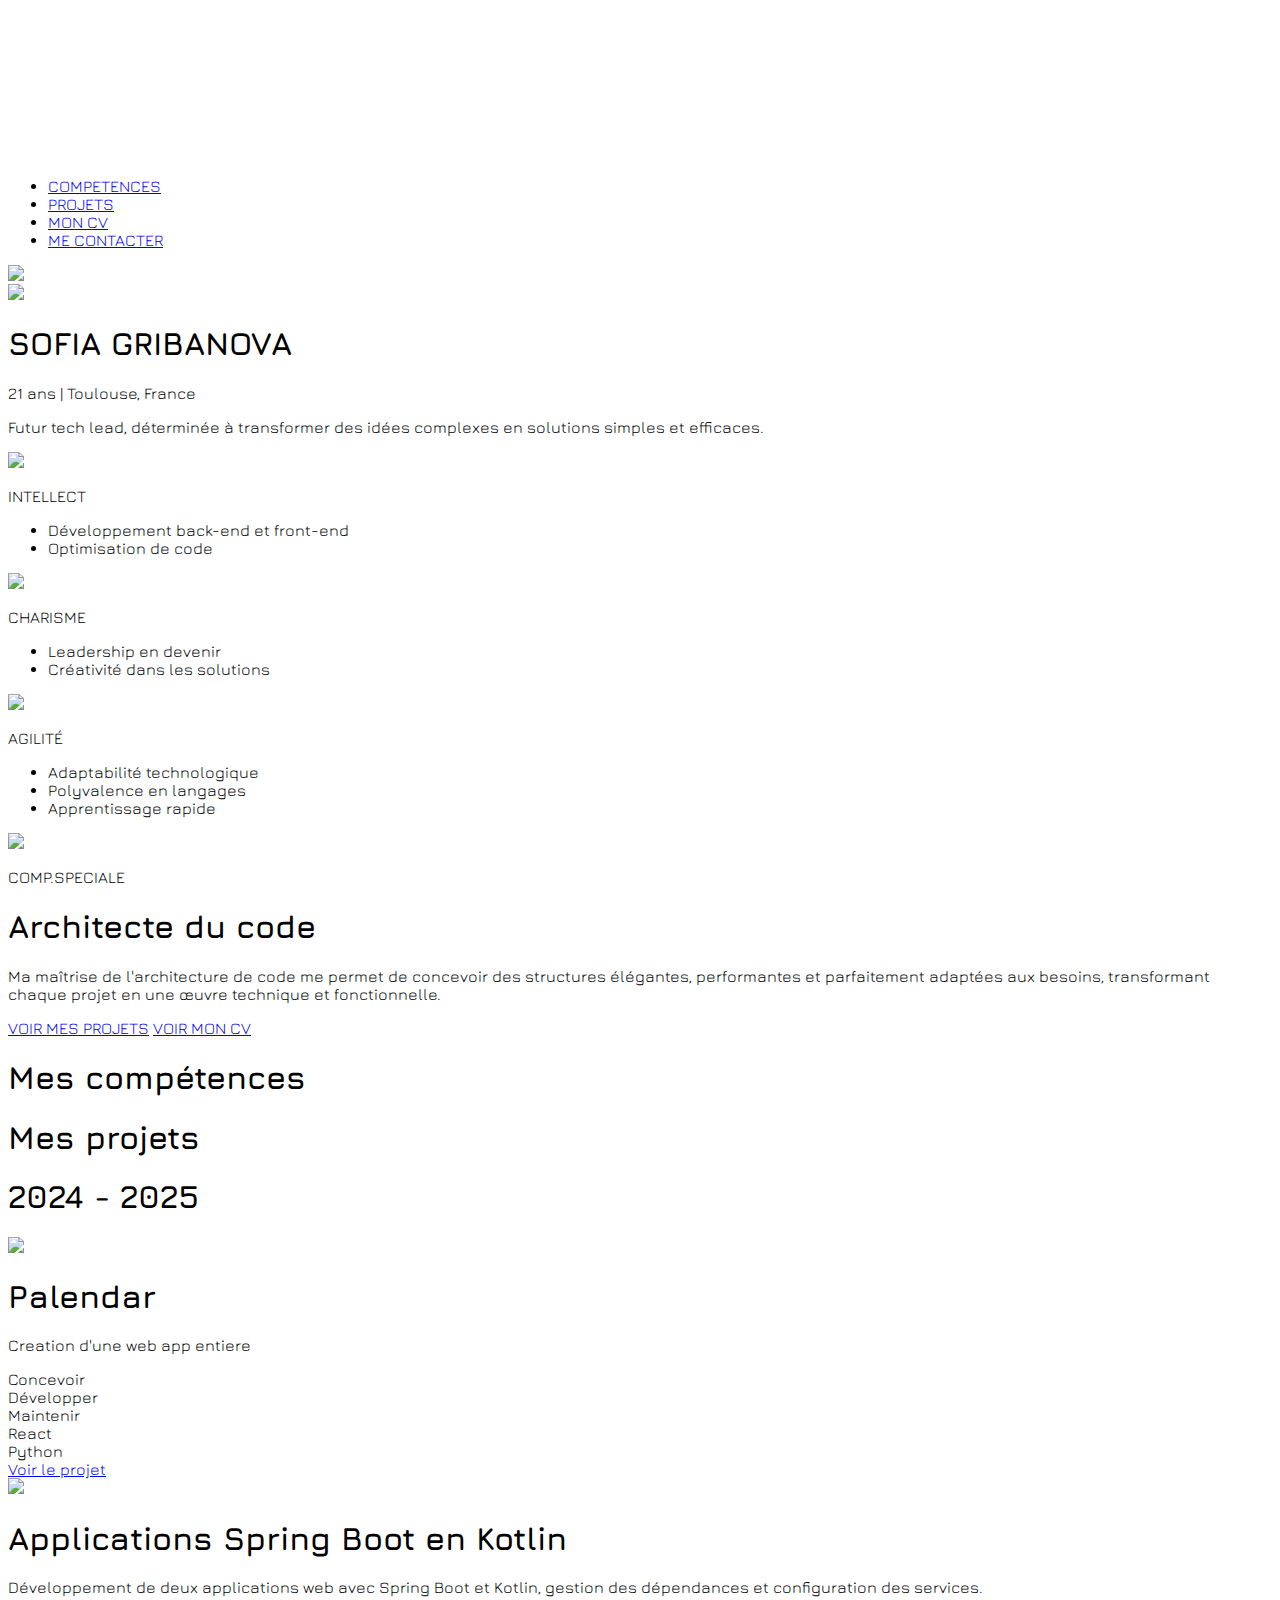
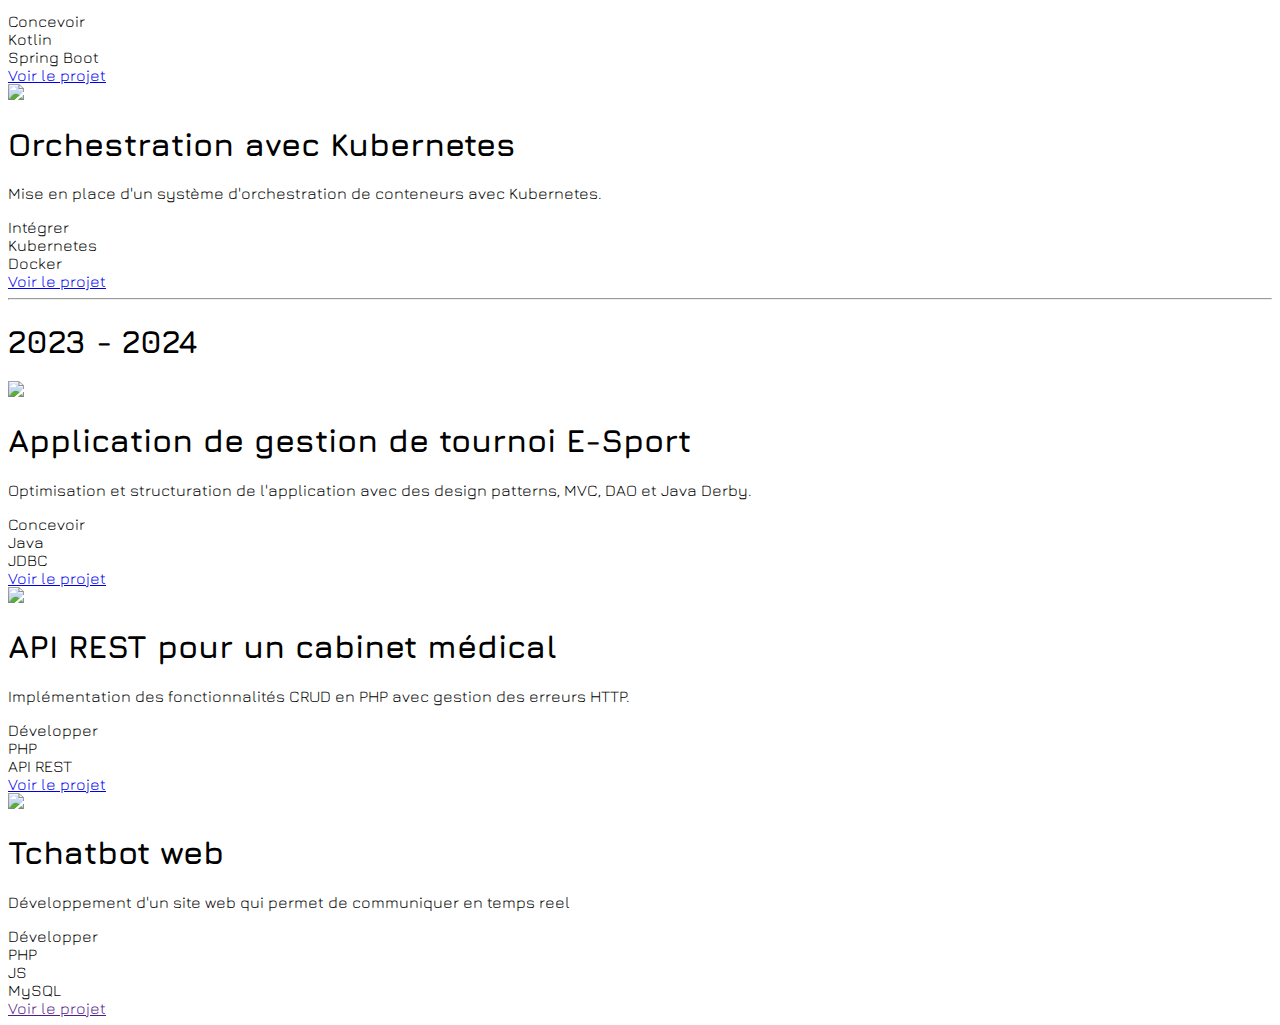
==== index.html @ 348f173b "Create index.html" ====
<!DOCTYPE html>
<html lang="fr">

<head>
    <meta charset="UTF-8">
    <meta name="viewport" content="width=device-width, initial-scale=1.0">
    <title>Sofia Gribanova</title>
    <link rel="preconnect" href="https://fonts.googleapis.com">
    <link rel="preconnect" href="https://fonts.gstatic.com" crossorigin>
    <link rel="icon" type="image/x-icon" href="./img/favicon.ico">
    <link href="https://fonts.googleapis.com/css2?family=Jura:wght@300..700&display=swap" rel="stylesheet">
    <link href="./output.css" rel="stylesheet">
    <style>
        body {
            font-family: 'Jura', sans-serif;

        }
    </style>
    <script src="./scripts/particles.js"></script>
    <link rel="stylesheet" href="./style/particles.css">
    <link rel="stylesheet" href="./style/competences.css">
    <link rel="stylesheet" href="./style/projets.css">


</head>


<body class="bg-cover bg-no-repeat bg-center bg-fixed h-screen no-js"
    style="background-image: url('./img/background.jpg');">

    <canvas id="particles-canvas"></canvas>
    <div id="background-overlay"></div>
    <header class="sticky top-0 z-50">
        <nav class="border-gray-200 px-4 lg:px-6 py-2.5 bg-blue_background text-white">
            <div class="flex flex-wrap justify-between mx-auto max-w-screen-xl">
                <div class="hidden justify-end items-center w-full lg:flex lg:w-auto lg:order-1" id="mobile-menu-2">
                </div>
                <ul class="flex flex-col mt-4 font-extrabold lg:flex-row lg:space-x-8 lg:mt-0 text-2xl ml-auto">

                    <li>
                        <a href="#competences" class="block py-2 pr-4 pl-3 text-white hover:text-gold">COMPETENCES</a>
                    </li>
                    <li>
                        <a href="#projets" class="block py-2 pr-4 pl-3 text-white hover:text-gold">PROJETS</a>
                    </li>
                    <li>
                        <a href="cv.html" class="block py-2 pr-4 pl-3 text-white hover:text-gold">MON CV</a>
                    </li>
                    <li>
                        <a href="contact.html" class="block py-2 pr-4 pl-3 text-white hover:text-gold">ME CONTACTER</a>
                    </li>
                </ul>
            </div>
        </nav>
    </header>
    <main>
        <div class="w-3/4 m-auto mt-10 space-y-12">
            <!-- Section Photo et Description -->
            <div class="flex items-center">
                <!-- Photo à gauche -->
                <div class="relative w-72 flex justify-center items-center">
                    <div class="w-36 h-36 bg-blue_background rounded-full flex items-center justify-center">
                        <img src="./img/my_photo.jpg" class="w-32 h-32 rounded-full">
                    </div>
                    <img src="./img/deco_pp.svg" class="absolute bottom-[-10px] left-1/2 transform -translate-x-1/2 w-56">
                </div>
                <!-- Description à droite -->
                <div class="ml-12 text-left">
                    <h1 class="text-4xl font-bold text-blue_background">SOFIA GRIBANOVA</h1>
                    <p class="text-2xl mt-2">21 ans | Toulouse, France</p>
                    <p class="text-2xl mt-4">
                        Futur tech lead, déterminée à transformer des idées complexes en solutions simples et efficaces.
                    </p>
                </div>
            </div>
        
            <!-- Section Compétences et Compétence spéciale -->
<!-- Section Compétences et Compétence spéciale -->
<div class="flex flex-col lg:flex-row gap-16">
    <!-- Colonne Gauche : Compétences -->
    <div class="flex-1 grid grid-cols-3 gap-8">
        <!-- Cellule INTELLECT -->
        <div class="bg-gray-800 p-4 rounded-lg shadow-lg">
            <div class="text-white font-bold flex justify-center items-center relative mb-4">
                <img src="./img/bg_comp.svg" class="w-80 h-auto">
                <p class="absolute text-2xl">INTELLECT</p>
            </div>
            <ul class="text-xl list-image-[url(./img/one_point.svg)] space-y-4">
                <li>Développement back-end et front-end</li>
                <li>Optimisation de code</li>
            </ul>
        </div>
        
        <!-- Cellule CHARISME -->
        <div class="bg-gray-800 h-auto  w-auto rounded-lg shadow-lg">
            <div class="text-white font-bold flex justify-center items-center relative mb-4">
                <img src="./img/bg_comp.svg" class="w-80 h-auto">
                <p class="absolute text-2xl">CHARISME</p>
            </div>
            <ul class="text-xl list-image-[url(./img/one_point.svg)] space-y-4">
                <li>Leadership en devenir</li>
                <li>Créativité dans les solutions</li>
            </ul>
        </div>
        
        <!-- Cellule AGILITÉ -->
        <div class="bg-gray-800 p-4 rounded-lg shadow-lg">
            <div class="text-white font-bold flex justify-center items-center relative mb-4">
                <img src="./img/bg_comp.svg" class="w-80 h-auto">
                <p class="absolute text-2xl">AGILITÉ</p>
            </div>
            <ul class="text-xl list-image-[url(./img/one_point.svg)] space-y-4">
                <li>Adaptabilité technologique</li>
                <li>Polyvalence en langages</li>
                <li>Apprentissage rapide</li>
            </ul>
        </div>
    </div>

    <!-- Colonne Droite : Compétence spéciale et boutons -->
    <div class="w-full lg:w-1/3 flex flex-col justify-between space-y-8">
        <!-- Compétence spéciale -->
        <div class="bg-gray-900 p-4 rounded-lg shadow-lg">
            <div class="text-white font-bold flex justify-center items-center relative w-fit mx-auto mb-4">
                <img src="./img/bg_comp.svg" class="w-80 h-auto">
                <p class="absolute text-2xl">COMP.SPECIALE</p>
            </div>
            <h1 class="text-2xl text-center text-white">Architecte du code</h1>
            <div class="bg-gold rounded-lg border border-black p-3 mt-4">
                <p class="text-xl text-center">
                    Ma maîtrise de l'architecture de code me permet de concevoir des structures élégantes,
                    performantes et parfaitement adaptées aux besoins, transformant chaque projet en une œuvre
                    technique et fonctionnelle.
                </p>
            </div>
        </div>
        <!-- Boutons -->
        <div class="flex flex-col items-center space-y-4 mt-8">
            <a class="bg-blue_background text-white p-4 w-60 text-2xl hover:animate-blink text-center"
               href="#projets">VOIR MES PROJETS</a>
            <a class="bg-gold p-4 w-60 text-2xl hover:animate-blink text-center"
               href="cv.html">VOIR MON CV</a>
        </div>
    </div>
</div>

</div>

        </div>
        
        
        <div id="competences">
            <h1 class="text-blue_background text-5xl text-center font-bold">Mes compétences</h1>
            <div id="graph-container " class="anim-scroll">

                <div id="skills-container">
                    <div id="description" class="description"></div>


                </div>
                <div id="project-container"></div>

            </div>
            <script src="./scripts/competences.js"></script>
        </div>
        <h1 class="titre_partie">Mes projets</h1>
        <div id="projets" class="text-center text-4xl font-bold mt-20 anim-scroll">
            <h1 class="annee">2024 - 2025</h1>
            <div class="flex justify-center items-center">
                <div class="projets">
                    <div class="project">
                        <img src="img/projects/logo-palendar.png" class="project-image">
                        <h1 class="titre_projet">Palendar</h1>
                        <p class="text-xl">Creation d'une web app entiere </p>
                        <div class="tags">
                            <div class="tag_competence">Concevoir</div>
                            <div class="tag_competence">Développer</div>
                            <div class="tag_competence">Maintenir</div>
                            <div class="tag">React</div>
                            <div class="tag">Python</div>
                        </div>
                        <a href="https://beta.palendar.gamingdy.fr" class="lien_un_projet">Voir le projet</a>
                    </div>
                    <div class="project">
                        <img src="img/projects/elaastic_logo.webp" class="project-image">
                        <h1 class="titre_projet">Applications Spring Boot en Kotlin</h1>
                        <p class="text-xl">Développement de deux applications web avec Spring Boot et Kotlin, gestion
                            des dépendances et configuration des services.</p>
                        <div class="tags">
                            <div class="tag_competence">Concevoir</div>
                            <div class="tag">Kotlin</div>
                            <div class="tag">Spring Boot</div>
                        </div>
                        <a href="https://github.com/pavuchochek/projets-kotlin" class="lien_un_projet">Voir le
                            projet</a>
                    </div>

                    <div class="project">
                        <img src="img/projects/K8S-logo.png" class="project-image">
                        <h1 class="titre_projet">Orchestration avec Kubernetes</h1>
                        <p class="text-xl">Mise en place d'un système d'orchestration de conteneurs avec Kubernetes.</p>
                        <div class="tags">

                            <div class="tag_competence">Intégrer</div>
                            <div class="tag">Kubernetes</div>
                            <div class="tag">Docker</div>

                        </div>
                        <a href="https://github.com/pavuchochek/projet-kubernetes" class="lien_un_projet">Voir le
                            projet</a>
                    </div>
                </div>
            </div>

            <hr>

            <h1 class="annee">2023 - 2024</h1>
            <div class="flex justify-center items-center">
                <div class="projets">
                    <div class="project">
                        <img src="img/projects/tesm.png" class="project-image">
                        <h1 class="titre_projet">Application de gestion de tournoi E-Sport</h1>
                        <p class="text-xl">Optimisation et structuration de l'application avec des design patterns, MVC,
                            DAO et Java Derby.</p>
                        <div class="tags">
                            <div class="tag_competence">Concevoir</div>
                            <div class="tag">Java</div>
                            <div class="tag">JDBC</div>

                        </div>
                        <a href="https://github.com/pavuchochek/projet-java-tournoi" class="lien_un_projet">Voir le
                            projet</a>
                    </div>

                    <div class="project">
                        <img src="img/projects/cabinet.png" class="project-image">
                        <h1 class="titre_projet">API REST pour un cabinet médical</h1>
                        <p class="text-xl">Implémentation des fonctionnalités CRUD en PHP avec gestion des erreurs HTTP.
                        </p>
                        <div class="tags">

                            <div class="tag_competence">Développer</div>
                            <div class="tag">PHP</div>
                            <div class="tag">API REST</div>
                        </div>
                        <a href="https://github.com/pavuchochek/projet-api-php" class="lien_un_projet">Voir le
                            projet</a>
                    </div>
                    <div class="project">
                        <img src="img/projects/chat.png" class="project-image">
                        <h1 class="titre_projet">Tchatbot web</h1>
                        <p class="text-xl">Développement d'un site web qui permet de communiquer en temps reel</p>
                        <div class="tags">

                            <div class="tag_competence">Développer</div>
                            <div class="tag">PHP</div>
                            <div class="tag">JS</div>
                            <div class="tag">MySQL</div>
                        </div>
                        <a href="" class="lien_un_projet">Voir le projet</a>
                    </div>
                </div>
            </div>
        </div>

    </main>

</body>

</html>
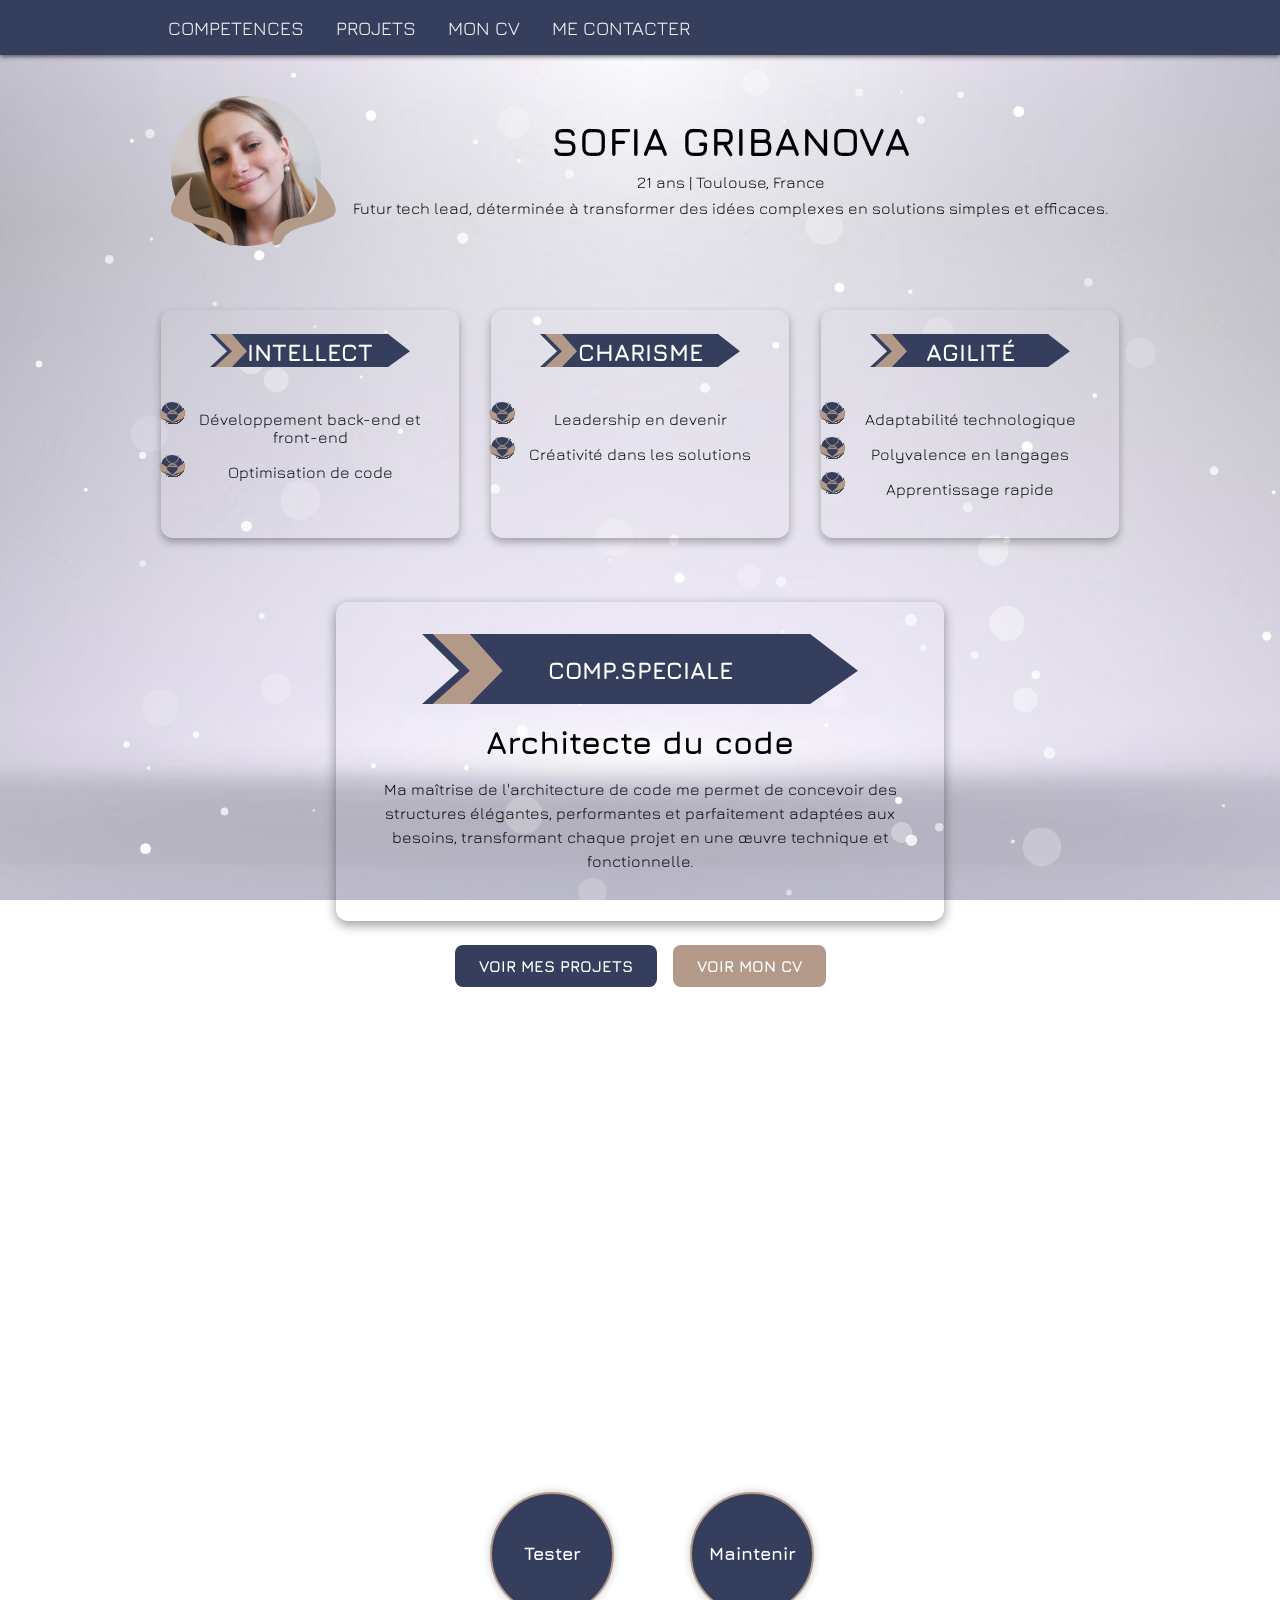
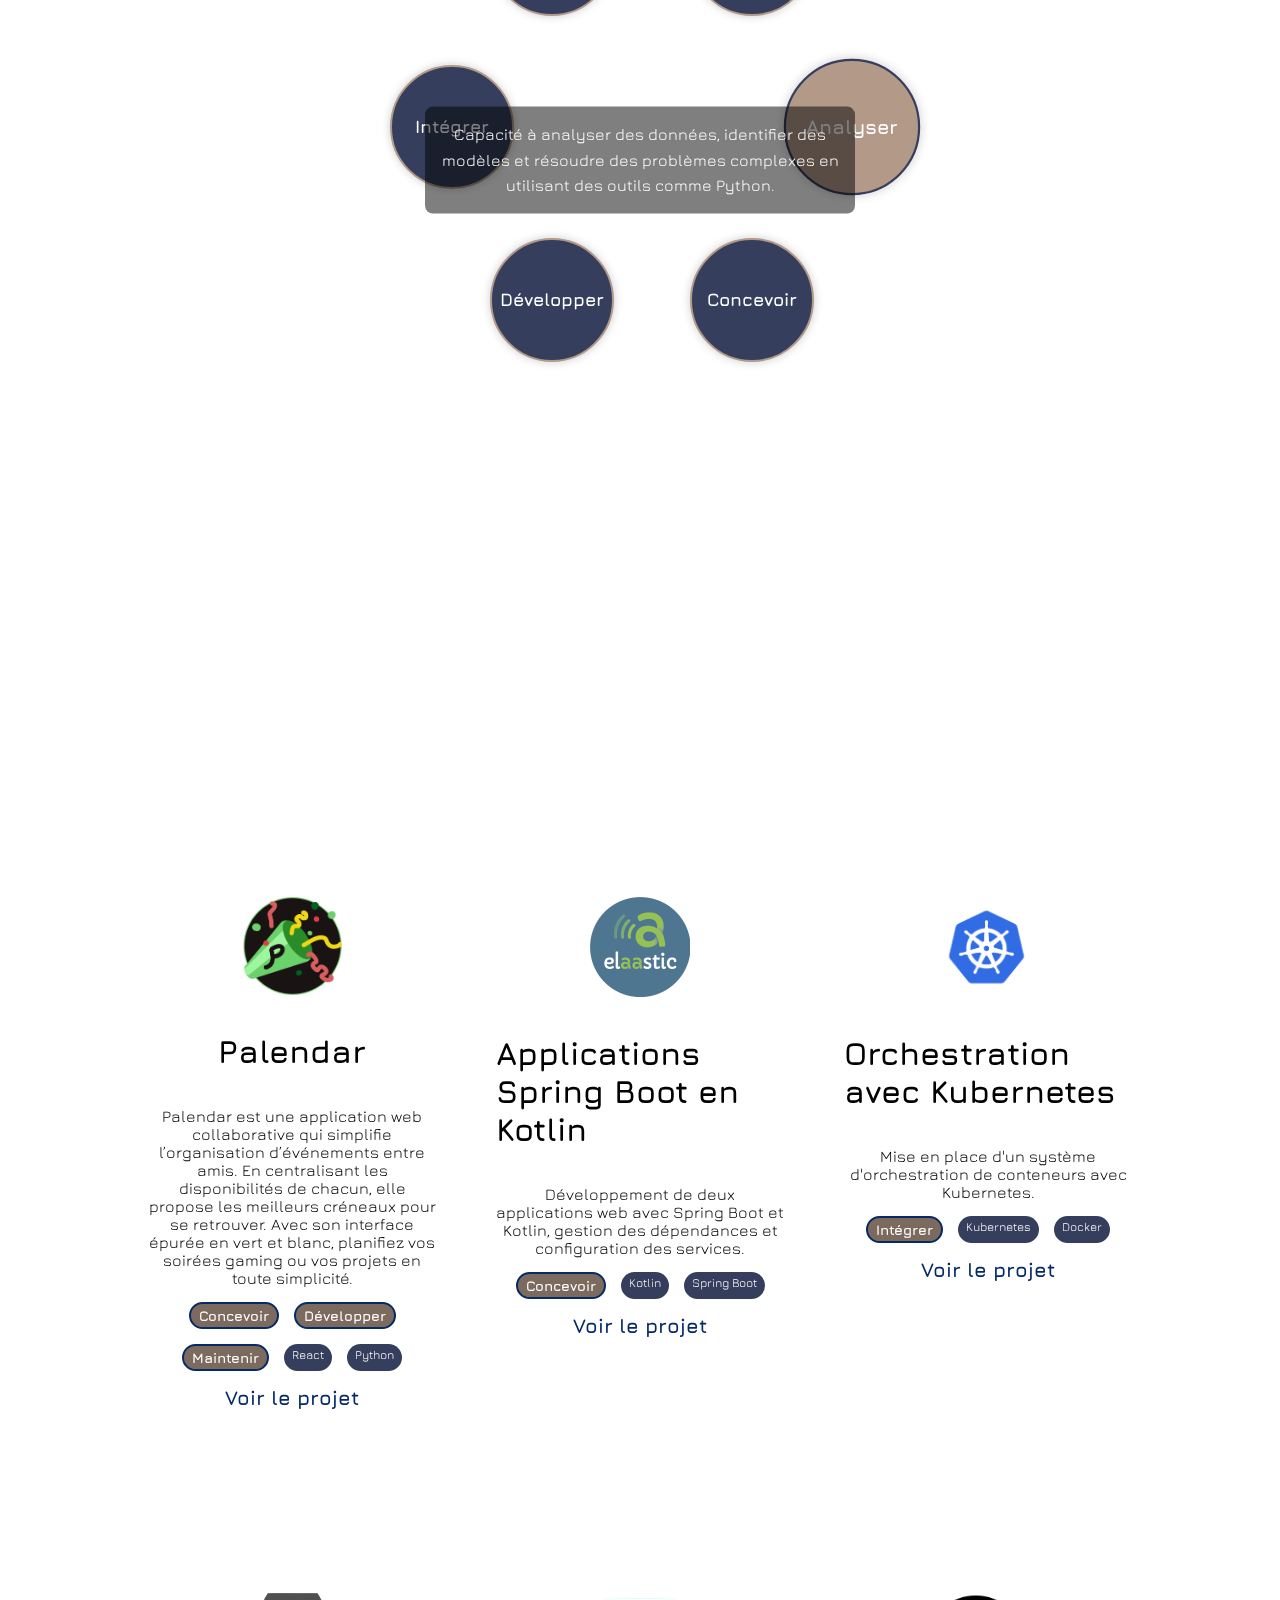
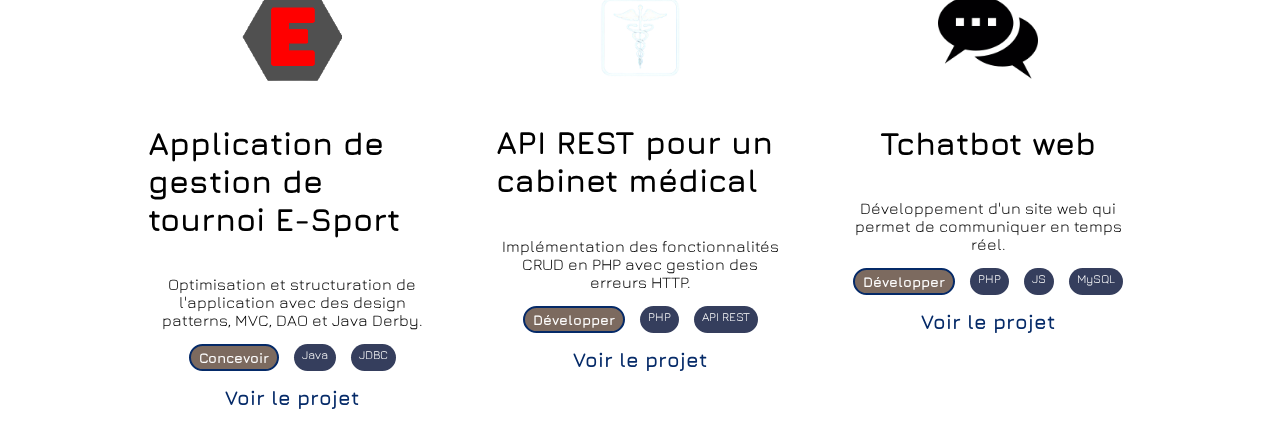
==== commit c68d98e5: "init better" ====
--- a/index.html
+++ b/index.html
@@ -9,262 +9,200 @@
     <link rel="preconnect" href="https://fonts.gstatic.com" crossorigin>
     <link rel="icon" type="image/x-icon" href="./img/favicon.ico">
     <link href="https://fonts.googleapis.com/css2?family=Jura:wght@300..700&display=swap" rel="stylesheet">
-    <link href="./output.css" rel="stylesheet">
-    <style>
-        body {
-            font-family: 'Jura', sans-serif;
-
-        }
-    </style>
-    <script src="./scripts/particles.js"></script>
+    <link rel="stylesheet" href="./style/styles.css">
     <link rel="stylesheet" href="./style/particles.css">
     <link rel="stylesheet" href="./style/competences.css">
     <link rel="stylesheet" href="./style/projets.css">
-
-
+    <link rel="stylesheet" href="./style/index.css">
+    <script src="./scripts/particles.js"></script>  
+    
 </head>
 
-
-<body class="bg-cover bg-no-repeat bg-center bg-fixed h-screen no-js"
-    style="background-image: url('./img/background.jpg');">
+<body class="body-background">
 
     <canvas id="particles-canvas"></canvas>
     <div id="background-overlay"></div>
-    <header class="sticky top-0 z-50">
-        <nav class="border-gray-200 px-4 lg:px-6 py-2.5 bg-blue_background text-white">
-            <div class="flex flex-wrap justify-between mx-auto max-w-screen-xl">
-                <div class="hidden justify-end items-center w-full lg:flex lg:w-auto lg:order-1" id="mobile-menu-2">
-                </div>
-                <ul class="flex flex-col mt-4 font-extrabold lg:flex-row lg:space-x-8 lg:mt-0 text-2xl ml-auto">
-
-                    <li>
-                        <a href="#competences" class="block py-2 pr-4 pl-3 text-white hover:text-gold">COMPETENCES</a>
-                    </li>
-                    <li>
-                        <a href="#projets" class="block py-2 pr-4 pl-3 text-white hover:text-gold">PROJETS</a>
-                    </li>
-                    <li>
-                        <a href="cv.html" class="block py-2 pr-4 pl-3 text-white hover:text-gold">MON CV</a>
-                    </li>
-                    <li>
-                        <a href="contact.html" class="block py-2 pr-4 pl-3 text-white hover:text-gold">ME CONTACTER</a>
-                    </li>
+    <header class="header">
+        <nav class="nav-bar">
+            <div class="nav-container">
+                <ul class="nav-links">
+                    <li><a href="#competences" class="nav-link">COMPETENCES</a></li>
+                    <li><a href="#projets" class="nav-link">PROJETS</a></li>
+                    <li><a href="cv.html" class="nav-link">MON CV</a></li>
+                    <li><a href="contact.html" class="nav-link">ME CONTACTER</a></li>
                 </ul>
             </div>
         </nav>
     </header>
+
     <main>
-        <div class="w-3/4 m-auto mt-10 space-y-12">
-            <!-- Section Photo et Description -->
-            <div class="flex items-center">
-                <!-- Photo à gauche -->
-                <div class="relative w-72 flex justify-center items-center">
-                    <div class="w-36 h-36 bg-blue_background rounded-full flex items-center justify-center">
-                        <img src="./img/my_photo.jpg" class="w-32 h-32 rounded-full">
-                    </div>
-                    <img src="./img/deco_pp.svg" class="absolute bottom-[-10px] left-1/2 transform -translate-x-1/2 w-56">
-                </div>
-                <!-- Description à droite -->
-                <div class="ml-12 text-left">
-                    <h1 class="text-4xl font-bold text-blue_background">SOFIA GRIBANOVA</h1>
-                    <p class="text-2xl mt-2">21 ans | Toulouse, France</p>
-                    <p class="text-2xl mt-4">
-                        Futur tech lead, déterminée à transformer des idées complexes en solutions simples et efficaces.
-                    </p>
-                </div>
-            </div>
-        
-            <!-- Section Compétences et Compétence spéciale -->
-<!-- Section Compétences et Compétence spéciale -->
-<div class="flex flex-col lg:flex-row gap-16">
-    <!-- Colonne Gauche : Compétences -->
-    <div class="flex-1 grid grid-cols-3 gap-8">
-        <!-- Cellule INTELLECT -->
-        <div class="bg-gray-800 p-4 rounded-lg shadow-lg">
-            <div class="text-white font-bold flex justify-center items-center relative mb-4">
-                <img src="./img/bg_comp.svg" class="w-80 h-auto">
-                <p class="absolute text-2xl">INTELLECT</p>
-            </div>
-            <ul class="text-xl list-image-[url(./img/one_point.svg)] space-y-4">
-                <li>Développement back-end et front-end</li>
-                <li>Optimisation de code</li>
-            </ul>
+        <div class="main-container">
+            <div class="profile-section">
+                <div class="profile-photo">
+                    <div class="photo-wrapper">
+                        <img src="./img/my_photo.jpg" class="photo">
+                    </div>
+                    <img src="./img/deco_pp.svg" class="photo-decoration">
+                </div>
+                <div class="profile-description">
+                    <h1 class="profile-name">SOFIA GRIBANOVA</h1>
+                    <p class="profile-age">21 ans | Toulouse, France</p>
+                    <p class="profile-bio">Futur tech lead, déterminée à transformer des idées complexes en solutions simples et efficaces.</p>
+                </div>
+            </div>
+
+            <div class="skills-section">
+                <div class="skills-grid">
+                    <div class="skill-card">
+                        <div class="skill-title">
+                            <img src="./img/bg_comp.svg" class="skill-bg">
+                            <p>INTELLECT</p>
+                        </div>
+                        <ul class="skill-list">
+                            <li>Développement back-end et front-end</li>
+                            <li>Optimisation de code</li>
+                        </ul>
+                    </div>
+
+                    <div class="skill-card">
+                        <div class="skill-title">
+                            <img src="./img/bg_comp.svg" class="skill-bg">
+                            <p>CHARISME</p>
+                        </div>
+                        <ul class="skill-list">
+                            <li>Leadership en devenir</li>
+                            <li>Créativité dans les solutions</li>
+                        </ul>
+                    </div>
+
+                    <div class="skill-card">
+                        <div class="skill-title">
+                            <img src="./img/bg_comp.svg" class="skill-bg">
+                            <p>AGILITÉ</p>
+                        </div>
+                        <ul class="skill-list">
+                            <li>Adaptabilité technologique</li>
+                            <li>Polyvalence en langages</li>
+                            <li>Apprentissage rapide</li>
+                        </ul>
+                    </div>
+                </div>
+
+                <div class="special-skill">
+                    <div class="special-skill-card">
+                        <div class="special-skill-title">
+                            <img src="./img/bg_comp.svg" class="skill-bg">
+                            <p>COMP.SPECIALE</p>
+                        </div>
+                        <h1 class="special-skill-name">Architecte du code</h1>
+                        <div class="special-skill-description">
+                            <p>Ma maîtrise de l'architecture de code me permet de concevoir des structures élégantes, performantes et parfaitement adaptées aux besoins, transformant chaque projet en une œuvre technique et fonctionnelle.</p>
+                        </div>
+                    </div>
+
+                    <div class="buttons">
+                        <a class="button-blue" href="#projets">VOIR MES PROJETS</a>
+                        <a class="button-gold" href="cv.html">VOIR MON CV</a>
+                    </div>
+                </div>
+            </div>
         </div>
-        
-        <!-- Cellule CHARISME -->
-        <div class="bg-gray-800 h-auto  w-auto rounded-lg shadow-lg">
-            <div class="text-white font-bold flex justify-center items-center relative mb-4">
-                <img src="./img/bg_comp.svg" class="w-80 h-auto">
-                <p class="absolute text-2xl">CHARISME</p>
-            </div>
-            <ul class="text-xl list-image-[url(./img/one_point.svg)] space-y-4">
-                <li>Leadership en devenir</li>
-                <li>Créativité dans les solutions</li>
-            </ul>
-        </div>
-        
-        <!-- Cellule AGILITÉ -->
-        <div class="bg-gray-800 p-4 rounded-lg shadow-lg">
-            <div class="text-white font-bold flex justify-center items-center relative mb-4">
-                <img src="./img/bg_comp.svg" class="w-80 h-auto">
-                <p class="absolute text-2xl">AGILITÉ</p>
-            </div>
-            <ul class="text-xl list-image-[url(./img/one_point.svg)] space-y-4">
-                <li>Adaptabilité technologique</li>
-                <li>Polyvalence en langages</li>
-                <li>Apprentissage rapide</li>
-            </ul>
-        </div>
-    </div>
-
-    <!-- Colonne Droite : Compétence spéciale et boutons -->
-    <div class="w-full lg:w-1/3 flex flex-col justify-between space-y-8">
-        <!-- Compétence spéciale -->
-        <div class="bg-gray-900 p-4 rounded-lg shadow-lg">
-            <div class="text-white font-bold flex justify-center items-center relative w-fit mx-auto mb-4">
-                <img src="./img/bg_comp.svg" class="w-80 h-auto">
-                <p class="absolute text-2xl">COMP.SPECIALE</p>
-            </div>
-            <h1 class="text-2xl text-center text-white">Architecte du code</h1>
-            <div class="bg-gold rounded-lg border border-black p-3 mt-4">
-                <p class="text-xl text-center">
-                    Ma maîtrise de l'architecture de code me permet de concevoir des structures élégantes,
-                    performantes et parfaitement adaptées aux besoins, transformant chaque projet en une œuvre
-                    technique et fonctionnelle.
-                </p>
-            </div>
-        </div>
-        <!-- Boutons -->
-        <div class="flex flex-col items-center space-y-4 mt-8">
-            <a class="bg-blue_background text-white p-4 w-60 text-2xl hover:animate-blink text-center"
-               href="#projets">VOIR MES PROJETS</a>
-            <a class="bg-gold p-4 w-60 text-2xl hover:animate-blink text-center"
-               href="cv.html">VOIR MON CV</a>
-        </div>
-    </div>
-</div>
-
-</div>
-
-        </div>
-        
-        
-        <div id="competences">
-            <h1 class="text-blue_background text-5xl text-center font-bold">Mes compétences</h1>
-            <div id="graph-container " class="anim-scroll">
-
+
+        <div id="competences" class="competences-section">
+            <h1 class="section-title">Mes compétences techniques</h1>
+            <div id="graph-container" class="graph-container">
                 <div id="skills-container">
                     <div id="description" class="description"></div>
-
-
                 </div>
                 <div id="project-container"></div>
-
             </div>
             <script src="./scripts/competences.js"></script>
         </div>
-        <h1 class="titre_partie">Mes projets</h1>
-        <div id="projets" class="text-center text-4xl font-bold mt-20 anim-scroll">
-            <h1 class="annee">2024 - 2025</h1>
-            <div class="flex justify-center items-center">
-                <div class="projets">
-                    <div class="project">
-                        <img src="img/projects/logo-palendar.png" class="project-image">
-                        <h1 class="titre_projet">Palendar</h1>
-                        <p class="text-xl">Creation d'une web app entiere </p>
-                        <div class="tags">
-                            <div class="tag_competence">Concevoir</div>
-                            <div class="tag_competence">Développer</div>
-                            <div class="tag_competence">Maintenir</div>
-                            <div class="tag">React</div>
-                            <div class="tag">Python</div>
-                        </div>
-                        <a href="https://beta.palendar.gamingdy.fr" class="lien_un_projet">Voir le projet</a>
-                    </div>
-                    <div class="project">
-                        <img src="img/projects/elaastic_logo.webp" class="project-image">
-                        <h1 class="titre_projet">Applications Spring Boot en Kotlin</h1>
-                        <p class="text-xl">Développement de deux applications web avec Spring Boot et Kotlin, gestion
-                            des dépendances et configuration des services.</p>
-                        <div class="tags">
-                            <div class="tag_competence">Concevoir</div>
-                            <div class="tag">Kotlin</div>
-                            <div class="tag">Spring Boot</div>
-                        </div>
-                        <a href="https://github.com/pavuchochek/projets-kotlin" class="lien_un_projet">Voir le
-                            projet</a>
-                    </div>
-
-                    <div class="project">
-                        <img src="img/projects/K8S-logo.png" class="project-image">
-                        <h1 class="titre_projet">Orchestration avec Kubernetes</h1>
-                        <p class="text-xl">Mise en place d'un système d'orchestration de conteneurs avec Kubernetes.</p>
-                        <div class="tags">
-
-                            <div class="tag_competence">Intégrer</div>
-                            <div class="tag">Kubernetes</div>
-                            <div class="tag">Docker</div>
-
-                        </div>
-                        <a href="https://github.com/pavuchochek/projet-kubernetes" class="lien_un_projet">Voir le
-                            projet</a>
-                    </div>
-                </div>
-            </div>
-
-            <hr>
-
-            <h1 class="annee">2023 - 2024</h1>
-            <div class="flex justify-center items-center">
-                <div class="projets">
-                    <div class="project">
-                        <img src="img/projects/tesm.png" class="project-image">
-                        <h1 class="titre_projet">Application de gestion de tournoi E-Sport</h1>
-                        <p class="text-xl">Optimisation et structuration de l'application avec des design patterns, MVC,
-                            DAO et Java Derby.</p>
-                        <div class="tags">
-                            <div class="tag_competence">Concevoir</div>
-                            <div class="tag">Java</div>
-                            <div class="tag">JDBC</div>
-
-                        </div>
-                        <a href="https://github.com/pavuchochek/projet-java-tournoi" class="lien_un_projet">Voir le
-                            projet</a>
-                    </div>
-
-                    <div class="project">
-                        <img src="img/projects/cabinet.png" class="project-image">
-                        <h1 class="titre_projet">API REST pour un cabinet médical</h1>
-                        <p class="text-xl">Implémentation des fonctionnalités CRUD en PHP avec gestion des erreurs HTTP.
-                        </p>
-                        <div class="tags">
-
-                            <div class="tag_competence">Développer</div>
-                            <div class="tag">PHP</div>
-                            <div class="tag">API REST</div>
-                        </div>
-                        <a href="https://github.com/pavuchochek/projet-api-php" class="lien_un_projet">Voir le
-                            projet</a>
-                    </div>
-                    <div class="project">
-                        <img src="img/projects/chat.png" class="project-image">
-                        <h1 class="titre_projet">Tchatbot web</h1>
-                        <p class="text-xl">Développement d'un site web qui permet de communiquer en temps reel</p>
-                        <div class="tags">
-
-                            <div class="tag_competence">Développer</div>
-                            <div class="tag">PHP</div>
-                            <div class="tag">JS</div>
-                            <div class="tag">MySQL</div>
-                        </div>
-                        <a href="" class="lien_un_projet">Voir le projet</a>
-                    </div>
+
+        <h1 class="section-title">Mes projets</h1>
+        <div id="projets" class="projects-section">
+            <h1 class="year">2024 - 2025</h1>
+            <div class="projets">
+                <div class="project">
+                    <img src="img/projects/logo-palendar.png" class="project-image">
+                    <h1 class="project-title">Palendar</h1>
+                    <p class="project-description">Palendar est une application web collaborative qui simplifie l’organisation d’événements entre amis. En centralisant les disponibilités de chacun, elle propose les meilleurs créneaux pour se retrouver. Avec son interface épurée en vert et blanc, planifiez vos soirées gaming ou vos projets en toute simplicité.</p>
+                    <div class="tags">
+                        <div class="tag_competence">Concevoir</div>
+                        <div class="tag_competence">Développer</div>
+                        <div class="tag_competence">Maintenir</div>
+                        <div class="tag">React</div>
+                        <div class="tag">Python</div>
+                    </div>
+                    <a href="https://beta.palendar.gamingdy.fr" class="project-link">Voir le projet</a>
+                </div>
+        
+                <div class="project">
+                    <img src="img/projects/elaastic_logo.webp" class="project-image">
+                    <h1 class="project-title">Applications Spring Boot en Kotlin</h1>
+                    <p class="project-description">Développement de deux applications web avec Spring Boot et Kotlin, gestion des dépendances et configuration des services.</p>
+                    <div class="tags">
+                        <div class="tag_competence">Concevoir</div>
+                        <div class="tag">Kotlin</div>
+                        <div class="tag">Spring Boot</div>
+                    </div>
+                    <a href="https://github.com/pavuchochek/projets-kotlin" class="project-link">Voir le projet</a>
+                </div>
+        
+                <div class="project">
+                    <img src="img/projects/K8S-logo.png" class="project-image">
+                    <h1 class="project-title">Orchestration avec Kubernetes</h1>
+                    <p class="project-description">Mise en place d'un système d'orchestration de conteneurs avec Kubernetes.</p>
+                    <div class="tags">
+                        <div class="tag_competence">Intégrer</div>
+                        <div class="tag">Kubernetes</div>
+                        <div class="tag">Docker</div>
+                    </div>
+                    <a href="https://github.com/pavuchochek/projet-kubernetes" class="project-link">Voir le projet</a>
+                </div>
+            </div>
+        
+            <h1 class="year">2023 - 2024</h1>
+            <div class="projets">
+                <div class="project">
+                    <img src="img/projects/tesm.png" class="project-image">
+                    <h1 class="project-title">Application de gestion de tournoi E-Sport</h1>
+                    <p class="project-description">Optimisation et structuration de l'application avec des design patterns, MVC, DAO et Java Derby.</p>
+                    <div class="tags">
+                        <div class="tag_competence">Concevoir</div>
+                        <div class="tag">Java</div>
+                        <div class="tag">JDBC</div>
+                    </div>
+                    <a href="https://github.com/pavuchochek/projet-java-tournoi" class="project-link">Voir le projet</a>
+                </div>
+        
+                <div class="project">
+                    <img src="img/projects/cabinet.png" class="project-image">
+                    <h1 class="project-title">API REST pour un cabinet médical</h1>
+                    <p class="project-description">Implémentation des fonctionnalités CRUD en PHP avec gestion des erreurs HTTP.</p>
+                    <div class="tags">
+                        <div class="tag_competence">Développer</div>
+                        <div class="tag">PHP</div>
+                        <div class="tag">API REST</div>
+                    </div>
+                    <a href="https://github.com/pavuchochek/projet-api-php" class="project-link">Voir le projet</a>
+                </div>
+        
+                <div class="project">
+                    <img src="img/projects/chat.png" class="project-image">
+                    <h1 class="project-title">Tchatbot web</h1>
+                    <p class="project-description">Développement d'un site web qui permet de communiquer en temps réel.</p>
+                    <div class="tags">
+                        <div class="tag_competence">Développer</div>
+                        <div class="tag">PHP</div>
+                        <div class="tag">JS</div>
+                        <div class="tag">MySQL</div>
+                    </div>
+                    <a href="#" class="project-link">Voir le projet</a>
                 </div>
             </div>
         </div>
-
-    </main>
-
+        
 </body>
 
-</html>+</html>
--- a/style/particles.css
+++ b/style/particles.css
@@ -0,0 +1,11 @@
+#particles-canvas {
+    position: fixed;
+    top: 0;
+    left: 0;
+    width: 100%;
+    height: 100%;
+    z-index: -1;
+    /* Derrière tout le contenu */
+    pointer-events: none;
+    /* Empêche les interactions */
+}
--- a/style/competences.css
+++ b/style/competences.css
@@ -0,0 +1,199 @@
+/* Conteneur principal */
+#skills-container {
+  position: relative;
+  width: 100%;
+  min-height: 110vh; /* Assure que le conteneur occupe au moins toute la hauteur de l'écran */
+  max-height: 100%;  /* Permet au conteneur de s'adapter si l'écran est plus petit */
+  display: flex;
+  justify-content: center;
+  align-items: center;
+  overflow: auto; /* Ajoute une barre de scroll si le contenu dépasse sur les petits écrans */
+  padding: 20px;  /* Ajoute un peu d'espace pour éviter que le contenu touche les bords */
+  box-sizing: border-box; /* Inclut le padding dans les dimensions totales */
+}
+
+
+/* Style de base pour chaque skill (cercle) */
+.circle {
+  position: absolute;
+  width: 120px;
+  height: 120px;
+  border-radius: 50%;
+  background-color: #353E5D;
+  color: white;
+  text-align: center;
+  line-height: 120px;
+  font-weight: bold;
+  font-size: 18px;
+  z-index: 1;  /* Assure que le skill est au-dessus des branches */
+  border: 2px solid #B29988;  /* Bordure blanche extérieure */
+  box-shadow: 0 0 10px rgba(0, 0, 0, 0.2);  /* Ombre douce autour du cercle */
+  transition: transform 0.3s ease, box-shadow 0.3s ease;  /* Transition douce pour le zoom */
+}
+
+.circle:hover {
+  transform: scale(1.1);  /* Zoom au survol */
+  box-shadow: 0 0 20px rgba(0, 0, 0, 0.5);  /* Ombre plus marquée */
+}
+
+.circle:active {
+  transform: scale(0.95);  /* Effet de contraction au clic */
+}
+
+/* Branche autour du skill */
+.branch {
+  position: absolute;
+  display: flex;
+  z-index: 0;  /* La branche doit être en dessous du skill */
+  padding: 10px;  /* Espacement interne pour ne pas que les nœuds se touchent trop */
+}
+
+/* Branche verticale (flex direction column) */
+.branch.column {
+  flex-direction: column;
+  align-items: center; /* Centrer les nœuds */
+  gap: 20px;  /* Espacement entre les nœuds */
+}
+
+/* Branche horizontale (flex direction row) */
+.branch.row {
+  flex-direction: row;
+  justify-content: space-around; /* Espacement automatique entre les nœuds */
+  gap: 20px;  /* Espacement entre les nœuds */
+}
+
+/* Style des nœuds (petits cercles) */
+.node {
+  position:relative;
+  width: 60px;
+  height: 60px;
+  border-radius: 50%;
+  background-color: #353e5da8;
+  color: white;
+  text-align: center;
+  line-height: 60px;
+  font-size: 14px;
+  font-weight: bold;
+  margin: 10px;  /* Espacement des nœuds dans leur branche */
+  z-index: 2;  /* Assure que les nœuds sont au-dessus des branches */
+  box-shadow: 0 0 6px rgba(0, 0, 0, 0.2);  /* Ombre douce pour les nœuds */
+  transition: transform 0.2s ease, box-shadow 0.2s ease;  /* Transition pour le zoom des nœuds */
+}
+
+
+.node:active {
+  transform: scale(0.95);  /* Effet de contraction au clic */
+}
+
+.node.selected{
+  background-color: #353E5D;
+  transform: scale(1.1);  /* Exemple d'effet de zoom */
+  transition: transform 0.3s ease;  /* Animation douce pour le zoom */
+
+}
+
+/* Ajouter des animations aux branches */
+.branch {
+  opacity: 0;
+  animation: branchAppear 0.5s forwards;  /* Animation de l'apparition des branches */
+}
+
+@keyframes branchAppear {
+  0% {
+    opacity: 0;
+  }
+  100% {
+    opacity: 1;
+  }
+}
+
+/* Style des lignes */
+svg line {
+  stroke: white;
+  stroke-width: 2;
+}
+.circle.selected {
+  background-color: #B29988;
+  border: 2px solid #353E5D;  /* Exemple de bordure pour la sélection */
+  transform: scale(1.1);  /* Exemple d'effet de zoom */
+  transition: transform 0.3s ease;  /* Animation douce pour le zoom */
+  
+}
+
+.description {
+  position: absolute;
+  top: 50%;  /* Centré verticalement par rapport au container */
+  left: 50%; /* Centré horizontalement par rapport au container */
+  transform: translate(-50%, -50%); /* Pour un centrage précis */
+  text-align: center;
+  color: white;
+  font-size: 16px;
+  width:400px;
+  font-weight: normal;
+  padding: 15px;
+  max-width: 70%; /* Limiter la largeur pour éviter que le texte déborde */
+  line-height: 1.6; /* Augmenter l'interligne pour améliorer la lisibilité */
+  background-color: rgba(0, 0, 0, 0.5); /* Fond semi-transparent pour la description */
+  border-radius: 8px;  /* Coins arrondis */
+  z-index: 2; /* Assurer que la description est au-dessus des autres éléments */
+  display: none; /* Caché par défaut */
+  word-wrap: break-word; /* Permet le retour à la ligne automatique dans les mots longs */
+  white-space: normal; /* Permet aux descriptions longues de s'étirer sur plusieurs lignes */
+}
+/* Badge notification */
+.node .badge {
+  position: absolute;
+  top: -5px;
+  right: -5px;
+  width: 20px;
+  height: 20px;
+  border-radius: 50%;
+  background-color: #B29988;
+  color: white;
+  font-size: 12px;
+  font-weight: bold;
+  display: flex;
+  justify-content: center;
+  align-items: center;
+  z-index: 3;
+}
+.project_background{
+  background-color: white;
+  width:25%;
+  padding: 2%;
+  border-radius: 3%;
+}
+.lien_projet{
+  color: #353E5D;
+  font-weight: bold;
+  text-decoration: underline;
+  text-decoration: none;
+}
+.titre_projet{
+  color: #353E5D;
+  margin-bottom: 1%;
+  font-size: 25px;
+  font-weight: bold;
+}
+
+html {
+  scroll-behavior: smooth;
+}
+
+body {
+  font-family: 'Jura', sans-serif;
+  position: relative;
+  height: 100vh; /* Assure que le body est toujours à hauteur de l'écran */
+  overflow-x: hidden; /* Empêche le défilement horizontal si jamais il y a des marges latérales */
+}
+
+#background-overlay {
+  position: fixed; /* Assure que l'overlay couvre toute la page, même en scrollant */
+  top: 0;
+  left: 0;
+  width: 100%;
+  height: 100%;
+  background: rgba(0, 0, 0, 0); /* On commence avec une opacité de 0 */
+  transition: background 0.3s ease-in-out;
+  z-index: -1; /* L'overlay doit être derrière le contenu */
+}--- a/style/projets.css
+++ b/style/projets.css
@@ -0,0 +1,139 @@
+.projets {
+    display: grid;
+    grid-template-columns: repeat(3, 1fr);
+    grid-auto-rows: auto;
+    gap: 20px;
+    margin-top: 50px;
+    width: 80%;
+    margin-left: auto;
+    margin-right: auto;
+    margin-bottom: 50px;
+}
+
+.project {
+    background-color: #ffffff8e;
+    border-radius: 15px;
+    padding: 20px;
+    display: flex;
+    flex-direction: column;
+    align-items: center;
+    transition: transform 0.2s ease-in-out;
+}
+
+.project:hover {
+    transform: translateY(-5px);
+}
+
+.project-image {
+    width: 100px;
+    height: auto;
+    border-radius: 10px;
+    object-fit: cover;
+    margin-bottom: 15px;
+}
+
+.titre_projet {
+    font-size: 20px;
+    font-weight: bold;
+    margin-bottom: 10px;
+    text-align: center;
+}
+
+.project-link {
+    color: #052a68;
+    font-size:20px;
+    text-decoration: none;
+    font-weight: bold;
+    margin-top: 10px;
+}
+
+.project-link:hover {
+    text-decoration: underline;
+}
+
+.tag {
+    background-color: #353E5D;
+    color: white;
+    padding: 3px 8px;
+    border-radius: 30px;
+    margin: 5px;
+    font-size: 12px;
+    display: inline-block;
+}
+
+.tag_competence {
+    background-color: #7c6a5f;
+    border: 2px solid #052a68;
+    color: white;
+    
+    font-weight: bold;
+    font-size: 14px;
+    padding: 3px 8px;
+    border-radius: 30px;
+    margin: 5px;
+    display: inline-block;
+    transition: transform 0.2s ease, background-color 0.3s ease;
+}
+
+.tags {
+    display: flex;
+    justify-content: center;
+    flex-wrap: wrap;
+    gap: 5px;
+}
+
+.tag_competence:hover {
+    transform: scale(1.1);
+    background-color: #052a68;
+}
+
+.project p {
+    margin-bottom: 10px;
+    text-align: center;
+}
+
+.project div:last-child {
+    display: flex;
+    justify-content: center;
+    flex-wrap: wrap;
+    gap: 5px;
+}
+
+hr {
+    width: 50%;
+    margin-top: 20px;
+    margin-bottom: 20px;
+    margin-left: auto;
+    margin-right: auto;
+    border: 1px solid #ffffff8e;
+}
+
+.titre_partie {
+    color: #ffffff8e;
+    margin-bottom: 1%;
+    font-size: 50px;
+    font-weight: bold;
+    text-align: center;
+}
+.annee{
+    color: #ffffff8e;
+    font-weight: bold;
+    font-size: 20px;
+    margin-bottom: 1%;
+    text-align: center;
+}
+
+.no-js .titre_partie {
+    color: #353E5D; /* Assurer un bon contraste */
+  }
+  
+.no-js .annee {
+    color: #353E5D; /* Même principe */
+  }
+
+  .no-js hr{
+    border: 1px solid #353E5D;
+  }
+  nav {
+    transition: background-color 0.3s ease; /* Transition douce pour l'effet de fond */
+  }--- a/style/index.css
+++ b/style/index.css
@@ -0,0 +1,264 @@
+body {
+    margin: 0;
+    padding: 0;
+    font-family: 'Jura', sans-serif;
+    background-image: url('../img/background.jpg');
+    background-size: cover;     /* Correspond à bg-cover */
+    background-repeat: no-repeat; /* Correspond à bg-no-repeat */
+    background-position: center;  /* Correspond à bg-center */
+    background-attachment: fixed; /* Correspond à bg-fixed */
+    height: 100vh;                /* Correspond à h-screen */
+}
+
+
+
+#background-overlay {
+    position: fixed;
+    top: 0;
+    left: 0;
+    width: 100%;
+    height: 100%;
+    z-index: -1;
+}
+
+.header {
+    position: fixed;
+    background-color: rgb(53, 62, 93);
+    width: 100%;
+    z-index: 1000;
+    box-shadow: 0 2px 4px rgba(0, 0, 0, 0.5);
+}
+
+.nav-bar {
+    display: flex;
+    justify-content: center;
+}
+
+.nav-container {
+    width: 80%;
+    display: flex;
+    justify-content: space-between;
+    align-items: center;
+}
+
+.nav-links {
+    list-style: none;
+    display: flex;
+    gap: 2rem;
+}
+
+.nav-link {
+    text-decoration: none;
+    color: #f5f5f5;
+    font-size: 1.2rem;
+    transition: color 0.3s ease;
+}
+
+.nav-link:hover {
+    color: #00ff99;
+}
+
+.main-container {
+    padding: 6rem 2rem;
+}
+
+.profile-section {
+    display: flex;
+    align-items: center;
+    justify-content: center;
+    gap: 2rem;
+    margin-bottom: 4rem;
+}
+
+.profile-photo {
+    position: relative;
+}
+
+.photo-wrapper {
+    border-radius: 50%;
+    overflow: hidden;
+    width: 150px;
+    height: 150px;
+}
+
+.photo {
+    width: 100%;
+    height: 100%;
+    object-fit: cover;
+}
+
+.photo-decoration {
+    position: absolute;
+    bottom:0;
+    width: 110%;
+    margin:auto;
+}
+
+.profile-description {
+    text-align: center;
+}
+
+.profile-name {
+    font-size: 2.5rem;
+    margin: 0;
+}
+
+.profile-age, .profile-bio {
+    margin: 0.5rem 0;
+}
+
+.skills-section {
+    margin-bottom: 4rem;
+}
+
+.skills-grid {
+    display: flex;
+    justify-content: center;
+    gap: 2rem;
+}
+
+.skill-card {
+    padding: 1.5rem;
+    border-radius: 12px;
+    width: 250px;
+    text-align: center;
+    box-shadow: 0 4px 8px rgba(0, 0, 0, 0.3);
+}
+
+.skill-title {
+    position: relative;
+    margin-bottom: 1rem;
+}
+
+.skill-title p{
+    margin:0;
+    color:white;
+}
+
+.skill-bg {
+    width: 80%;
+    margin:auto;
+}
+
+.skill-title p {
+    position: absolute;
+    top: 50%;
+    left: 50%;
+    transform: translate(-50%, -50%);
+    font-size: 1.5rem;
+    font-weight: bold;
+}
+
+.skill-list {
+    list-style: none;
+    padding: 3%;
+    margin: 0;
+}
+
+.skill-list li {
+    margin: 0.5rem 0;
+    list-style-image: url('../img/one_point.svg'); /* Ajout de l'image comme puce */
+}
+
+
+.special-skill {
+    width: 50%;
+    text-align: center;
+    
+    margin:auto;
+    margin-top: 4rem;
+}
+
+.special-skill-card {
+    padding: 2rem;
+    border-radius: 12px;
+    display: inline-block;
+    box-shadow: 0 4px 12px rgba(0, 0, 0, 0.4);
+}
+
+.special-skill-title {
+    position: relative;
+    margin-bottom: 1rem;
+}
+
+.special-skill-title p {
+    margin: 0;
+    color: white;
+    position: absolute;
+    top: 50%;
+    left: 50%;
+    transform: translate(-50%, -50%);
+    font-size: 1.5rem;
+    font-weight: bold;
+}
+
+.special-skill-name {
+    font-size: 2rem;
+    margin: 1rem 0;
+}
+
+.special-skill-description {
+    margin: 1rem 0;
+    font-size: 1rem;
+    line-height: 1.5;
+}
+
+.buttons {
+    display: flex;
+    justify-content: center;
+    gap: 1rem;
+    margin-top: 1.5rem;
+}
+
+.button-blue, .button-gold {
+    text-decoration: none;
+    padding: 0.75rem 1.5rem;
+    border-radius: 8px;
+    font-weight: bold;
+    color: #fff;
+    transition: background-color 0.3s ease;
+}
+
+.button-blue {
+    background-color: rgb(53, 62, 93);
+}
+
+.button-blue:hover {
+    background-color: rgb(83, 98, 150);
+}
+
+.button-gold {
+    background-color: #B29988;
+}
+
+.button-gold:hover {
+    background-color: #5a4e46;
+}
+
+.section-title {
+    text-align: center;
+    font-size: 2rem;
+    margin: 3rem 0 2rem 0;
+    color:white;
+}
+.year{
+    text-align: center;
+    font-size: 2rem;
+    margin: 3rem 0 2rem 0;
+    color:white;
+}
+
+
+.graph-container {
+    display: flex;
+    justify-content: center;
+    align-items: center;
+    margin-top: 2rem;
+}
+
+
+
+
+
+
+
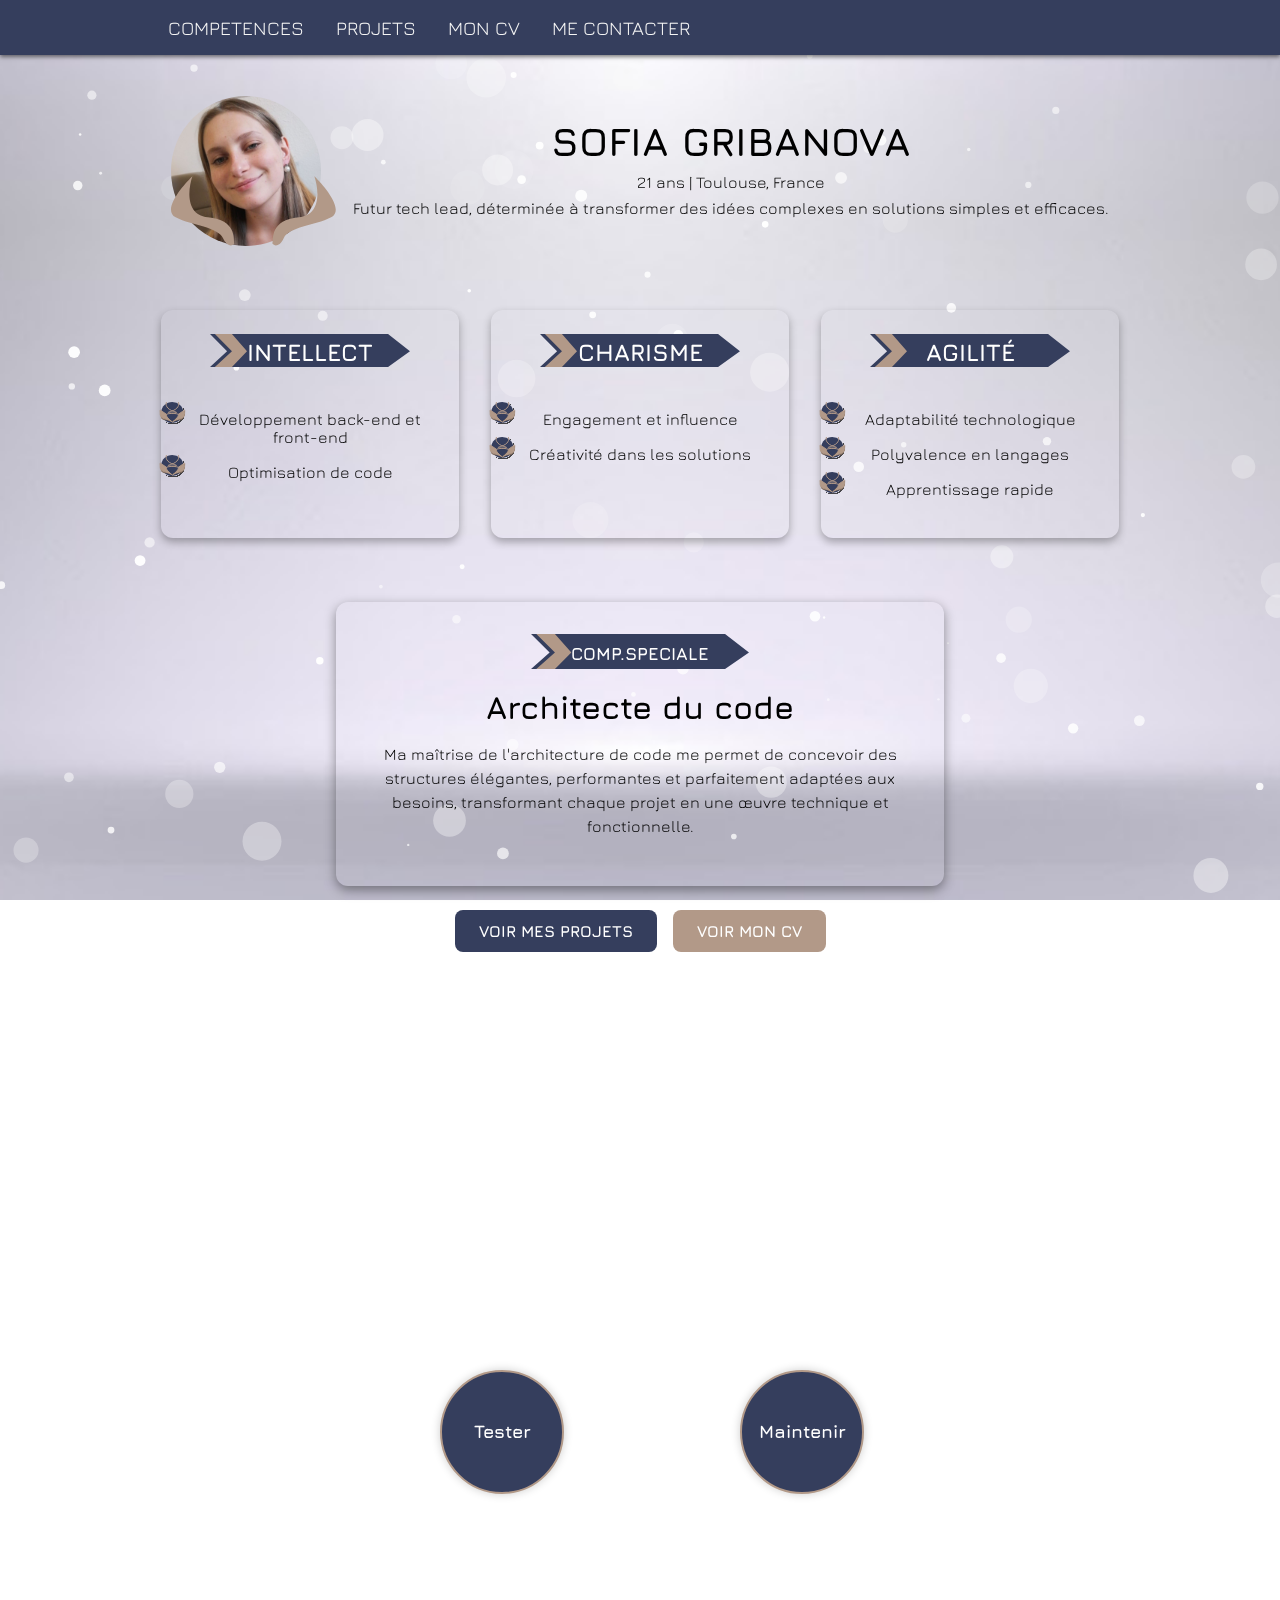
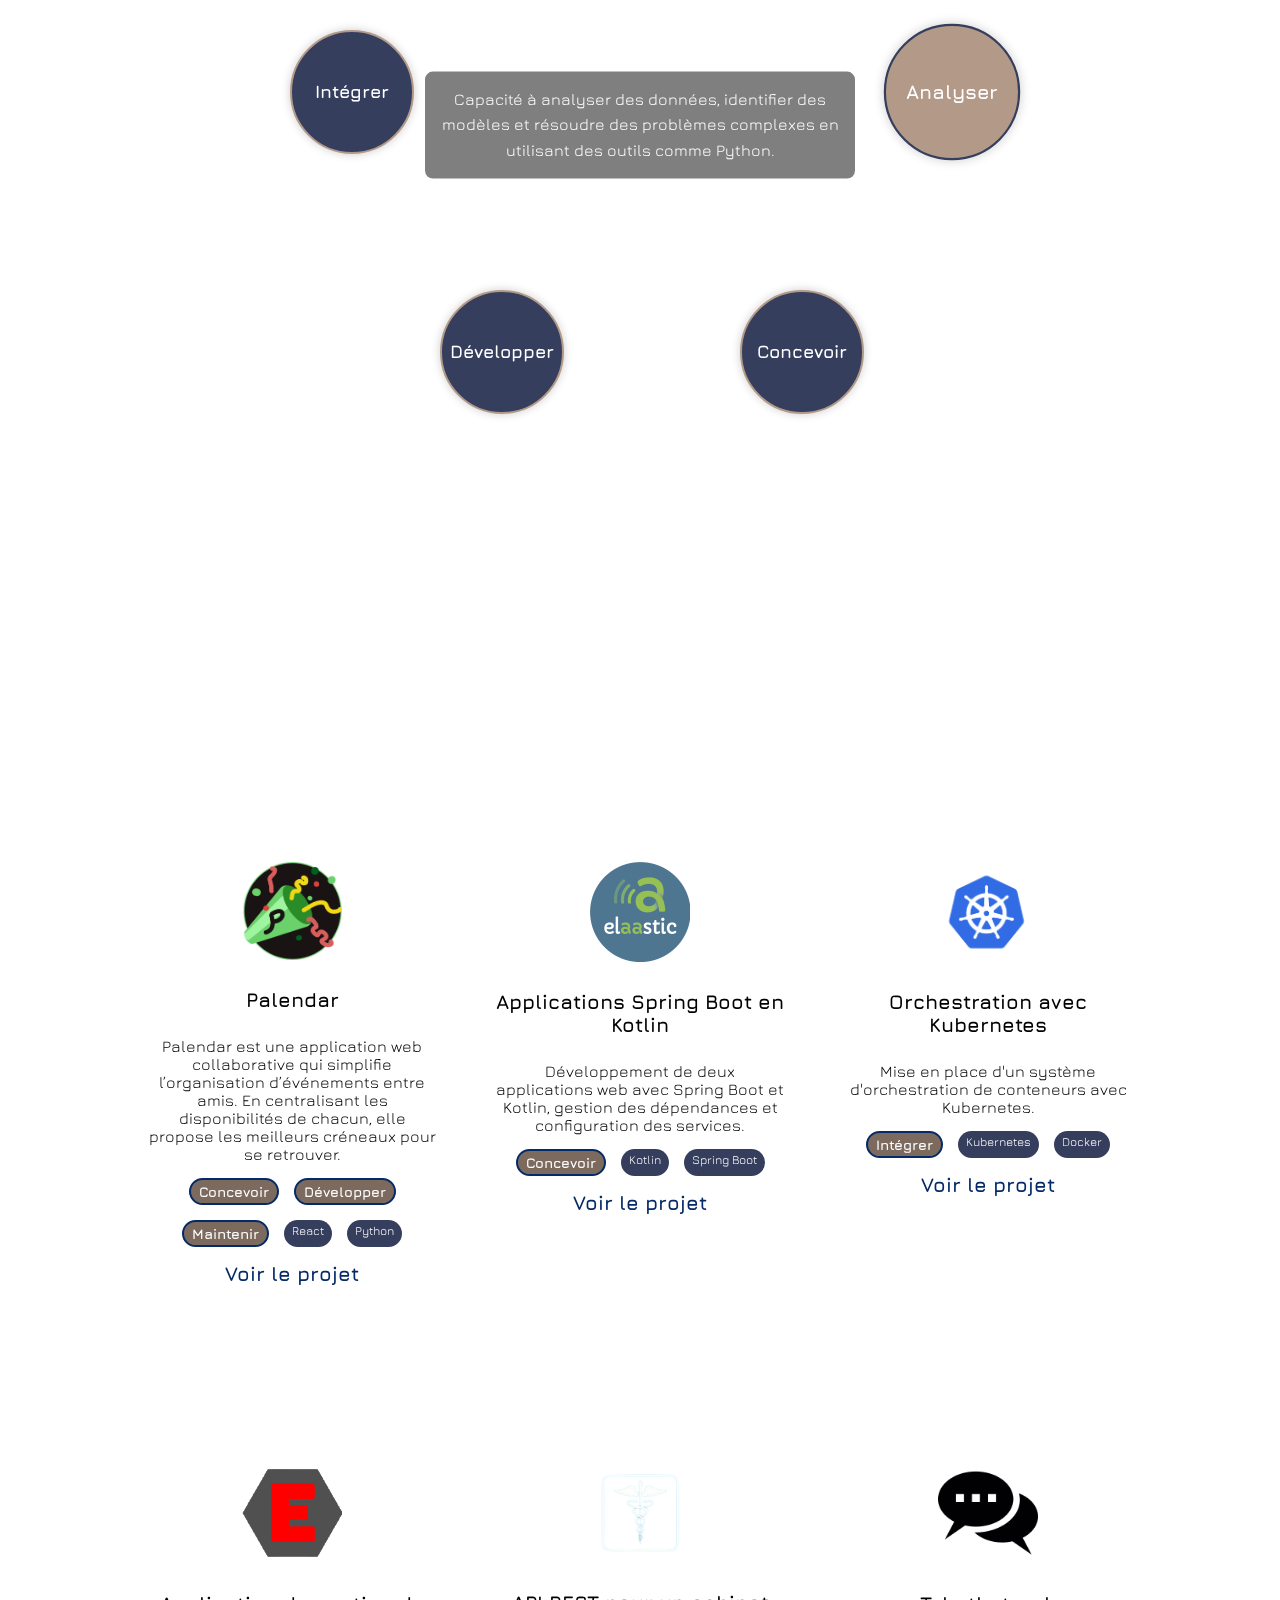
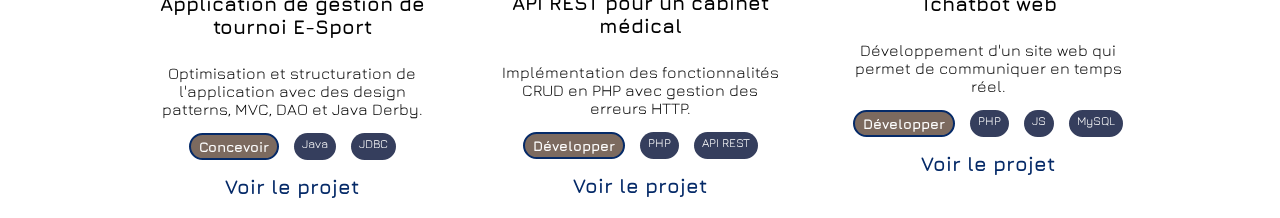
==== commit 57bd705f: "init 3" ====
--- a/index.html
+++ b/index.html
@@ -70,7 +70,7 @@
                             <p>CHARISME</p>
                         </div>
                         <ul class="skill-list">
-                            <li>Leadership en devenir</li>
+                            <li>Engagement et influence</li>
                             <li>Créativité dans les solutions</li>
                         </ul>
                     </div>
@@ -91,7 +91,7 @@
                 <div class="special-skill">
                     <div class="special-skill-card">
                         <div class="special-skill-title">
-                            <img src="./img/bg_comp.svg" class="skill-bg">
+                            <img src="./img/bg_comp.svg" class="special-skill-bg">
                             <p>COMP.SPECIALE</p>
                         </div>
                         <h1 class="special-skill-name">Architecte du code</h1>
@@ -104,18 +104,22 @@
                         <a class="button-blue" href="#projets">VOIR MES PROJETS</a>
                         <a class="button-gold" href="cv.html">VOIR MON CV</a>
                     </div>
-                </div>
+                    
+            <h1 class="section-title">Mes compétences techniques</h1>
+                </div>
+                
             </div>
         </div>
 
         <div id="competences" class="competences-section">
-            <h1 class="section-title">Mes compétences techniques</h1>
+           
             <div id="graph-container" class="graph-container">
                 <div id="skills-container">
                     <div id="description" class="description"></div>
                 </div>
-                <div id="project-container"></div>
-            </div>
+            </div>
+            
+            <div id="project-container"></div>
             <script src="./scripts/competences.js"></script>
         </div>
 
@@ -126,7 +130,7 @@
                 <div class="project">
                     <img src="img/projects/logo-palendar.png" class="project-image">
                     <h1 class="project-title">Palendar</h1>
-                    <p class="project-description">Palendar est une application web collaborative qui simplifie l’organisation d’événements entre amis. En centralisant les disponibilités de chacun, elle propose les meilleurs créneaux pour se retrouver. Avec son interface épurée en vert et blanc, planifiez vos soirées gaming ou vos projets en toute simplicité.</p>
+                    <p class="project-description">Palendar est une application web collaborative qui simplifie l’organisation d’événements entre amis. En centralisant les disponibilités de chacun, elle propose les meilleurs créneaux pour se retrouver. </p>
                     <div class="tags">
                         <div class="tag_competence">Concevoir</div>
                         <div class="tag_competence">Développer</div>
--- a/style/competences.css
+++ b/style/competences.css
@@ -1,5 +1,7 @@
 /* Conteneur principal */
-#skills-container {
+
+#graph-container {
+  
   position: relative;
   width: 100%;
   min-height: 110vh; /* Assure que le conteneur occupe au moins toute la hauteur de l'écran */
@@ -7,11 +9,10 @@
   display: flex;
   justify-content: center;
   align-items: center;
-  overflow: auto; /* Ajoute une barre de scroll si le contenu dépasse sur les petits écrans */
   padding: 20px;  /* Ajoute un peu d'espace pour éviter que le contenu touche les bords */
   box-sizing: border-box; /* Inclut le padding dans les dimensions totales */
-}
-
+
+}
 
 /* Style de base pour chaque skill (cercle) */
 .circle {
--- a/style/projets.css
+++ b/style/projets.css
@@ -32,7 +32,7 @@
     margin-bottom: 15px;
 }
 
-.titre_projet {
+.project-title {
     font-size: 20px;
     font-weight: bold;
     margin-bottom: 10px;
--- a/style/index.css
+++ b/style/index.css
@@ -55,7 +55,7 @@
 }
 
 .nav-link:hover {
-    color: #00ff99;
+    color: #B29988;
 }
 
 .main-container {
@@ -181,6 +181,13 @@
     margin-bottom: 1rem;
 }
 
+.special-skill-bg {
+    width: 40%;
+    margin:auto;
+}
+
+
+
 .special-skill-title p {
     margin: 0;
     color: white;
@@ -188,7 +195,7 @@
     top: 50%;
     left: 50%;
     transform: translate(-50%, -50%);
-    font-size: 1.5rem;
+    font-size: 1.1rem;
     font-weight: bold;
 }
 
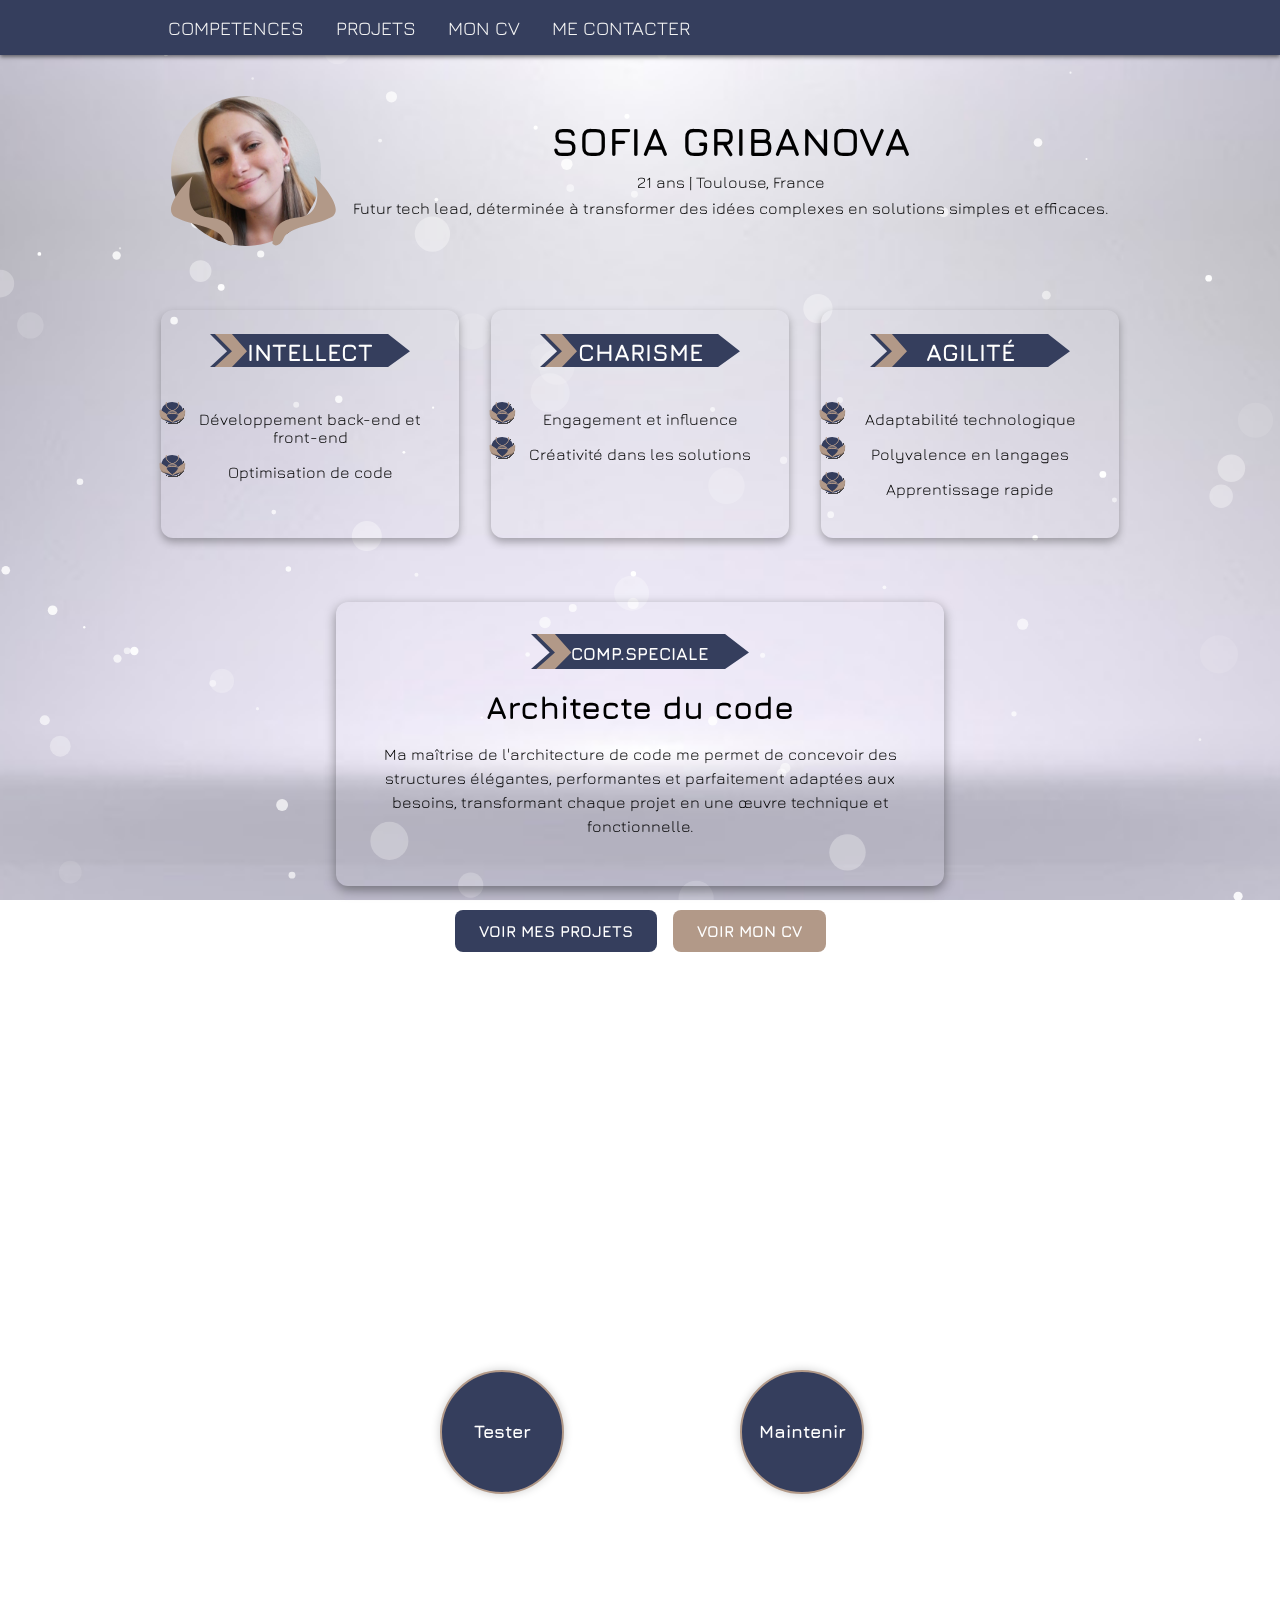
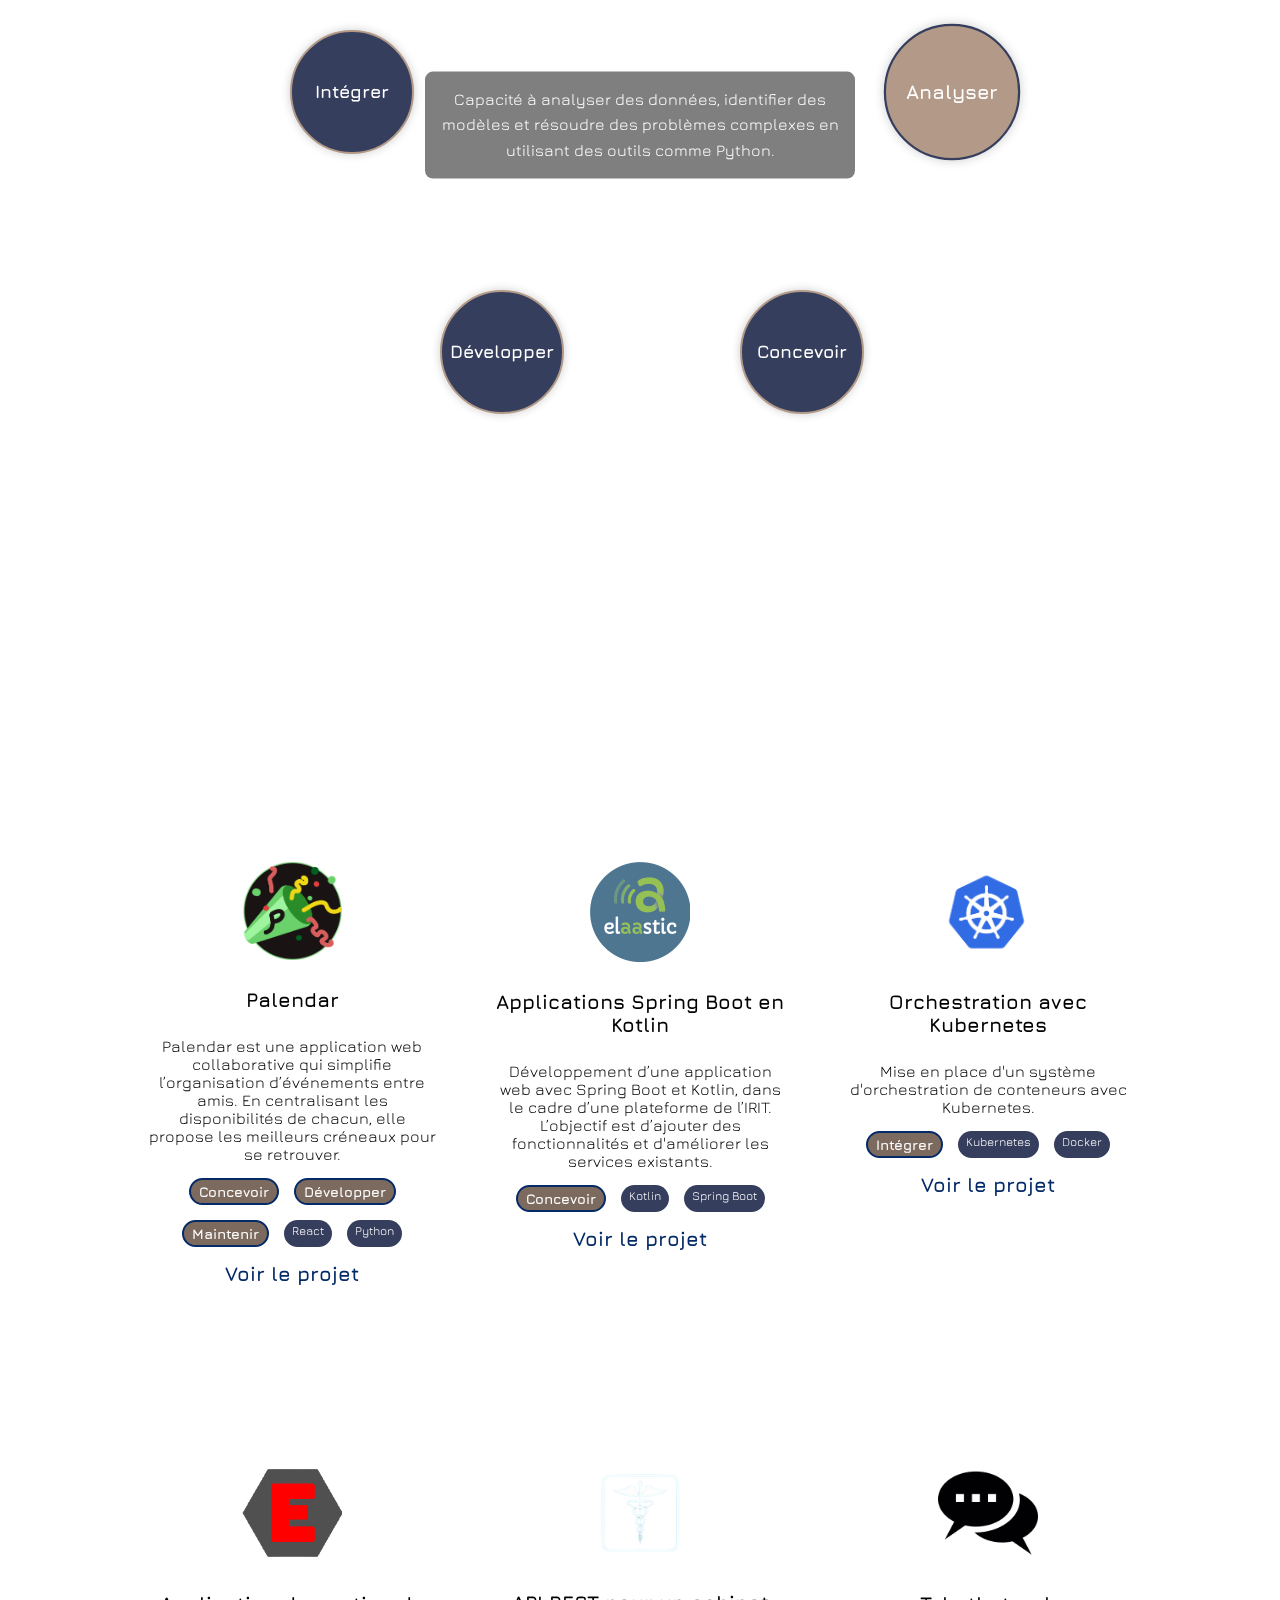
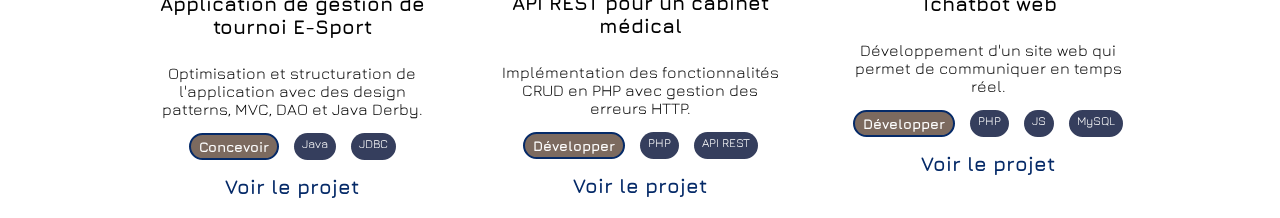
==== commit 5764d04f: "init 5" ====
--- a/index.html
+++ b/index.html
@@ -144,13 +144,13 @@
                 <div class="project">
                     <img src="img/projects/elaastic_logo.webp" class="project-image">
                     <h1 class="project-title">Applications Spring Boot en Kotlin</h1>
-                    <p class="project-description">Développement de deux applications web avec Spring Boot et Kotlin, gestion des dépendances et configuration des services.</p>
+                    <p class="project-description">Développement d’une application web avec Spring Boot et Kotlin, dans le cadre d’une plateforme de l’IRIT. L’objectif est d’ajouter des fonctionnalités et d'améliorer les services existants.</p>
                     <div class="tags">
                         <div class="tag_competence">Concevoir</div>
                         <div class="tag">Kotlin</div>
                         <div class="tag">Spring Boot</div>
                     </div>
-                    <a href="https://github.com/pavuchochek/projets-kotlin" class="project-link">Voir le projet</a>
+                    <a href="https://www.irit.fr/plateformes/elaastic/" class="project-link">Voir le projet</a>
                 </div>
         
                 <div class="project">
@@ -162,7 +162,7 @@
                         <div class="tag">Kubernetes</div>
                         <div class="tag">Docker</div>
                     </div>
-                    <a href="https://github.com/pavuchochek/projet-kubernetes" class="project-link">Voir le projet</a>
+                    <a href="https://github.com/pavuchochek/projet-kube" class="project-link">Voir le projet</a>
                 </div>
             </div>
         
@@ -177,7 +177,7 @@
                         <div class="tag">Java</div>
                         <div class="tag">JDBC</div>
                     </div>
-                    <a href="https://github.com/pavuchochek/projet-java-tournoi" class="project-link">Voir le projet</a>
+                    <a href="https://github.com/pavuchochek/TESM-ESPORT-MANAGER" class="project-link">Voir le projet</a>
                 </div>
         
                 <div class="project">
@@ -189,7 +189,7 @@
                         <div class="tag">PHP</div>
                         <div class="tag">API REST</div>
                     </div>
-                    <a href="https://github.com/pavuchochek/projet-api-php" class="project-link">Voir le projet</a>
+                    <a href="https://github.com/pavuchochek/api_cabinet" class="project-link">Voir le projet</a>
                 </div>
         
                 <div class="project">
@@ -202,7 +202,7 @@
                         <div class="tag">JS</div>
                         <div class="tag">MySQL</div>
                     </div>
-                    <a href="#" class="project-link">Voir le projet</a>
+                    <a href="https://github.com/pavuchochek/chatAjax" class="project-link">Voir le projet</a>
                 </div>
             </div>
         </div>
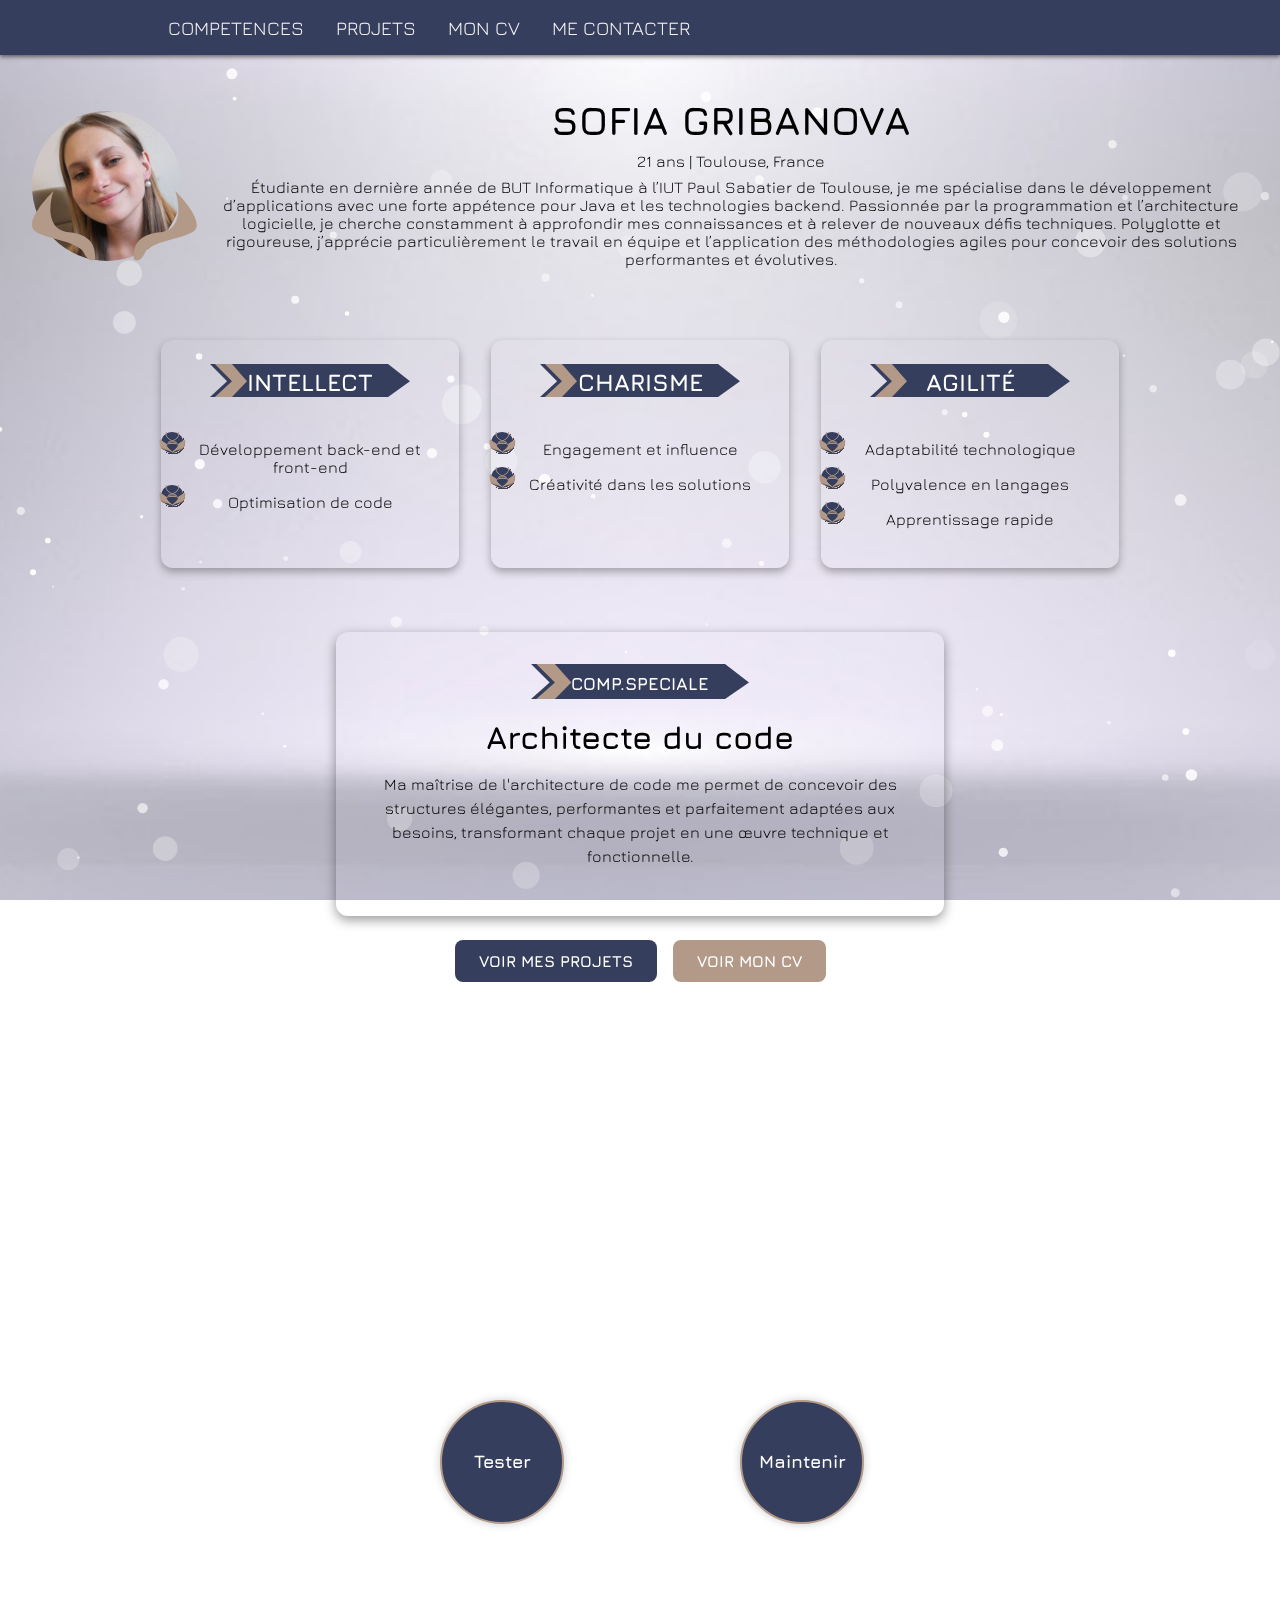
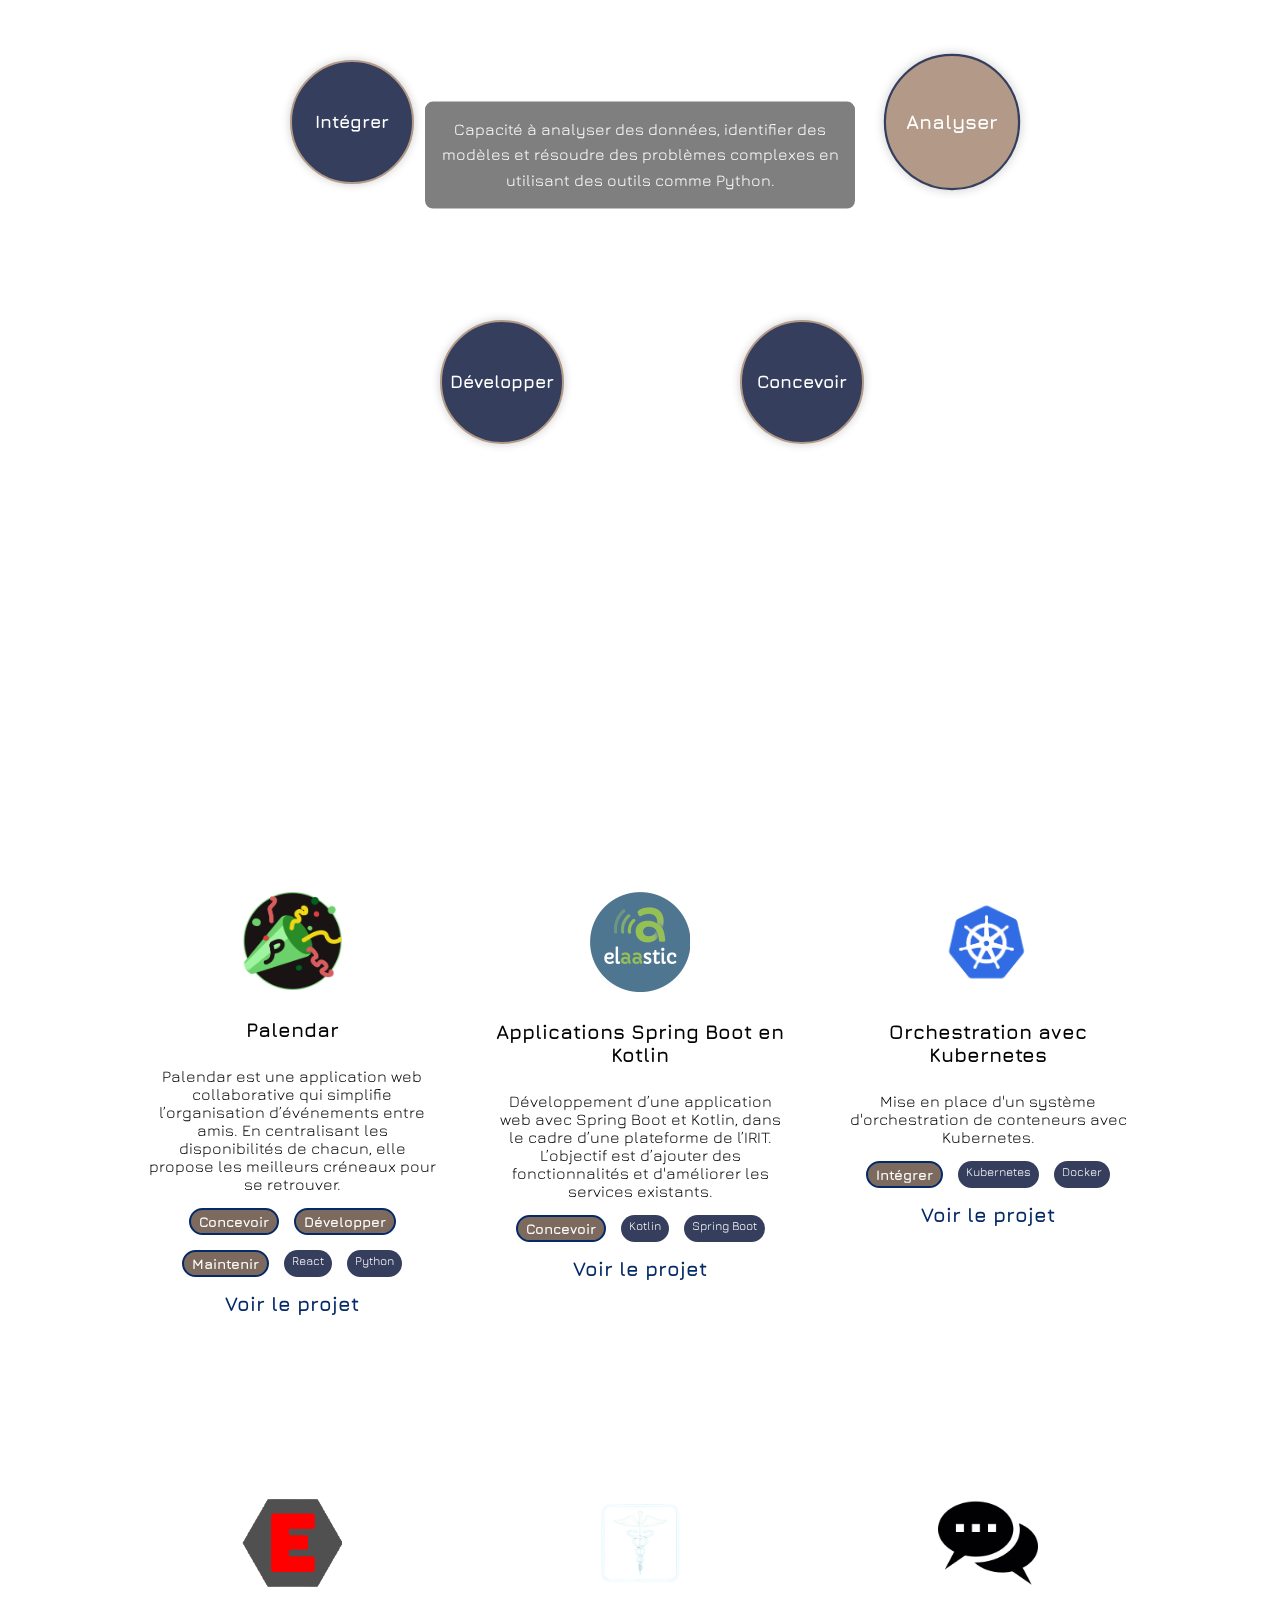
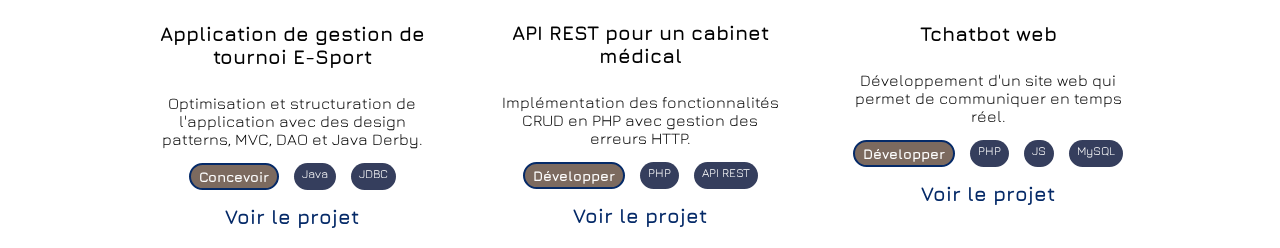
==== commit 3b8af7fc: "Update index.html" ====
--- a/index.html
+++ b/index.html
@@ -47,7 +47,7 @@
                 <div class="profile-description">
                     <h1 class="profile-name">SOFIA GRIBANOVA</h1>
                     <p class="profile-age">21 ans | Toulouse, France</p>
-                    <p class="profile-bio">Futur tech lead, déterminée à transformer des idées complexes en solutions simples et efficaces.</p>
+                    <p class="profile-bio">Étudiante en dernière année de BUT Informatique à l’IUT Paul Sabatier de Toulouse, je me spécialise dans le développement d’applications avec une forte appétence pour Java et les technologies backend. Passionnée par la programmation et l’architecture logicielle, je cherche constamment à approfondir mes connaissances et à relever de nouveaux défis techniques. Polyglotte et rigoureuse, j’apprécie particulièrement le travail en équipe et l’application des méthodologies agiles pour concevoir des solutions performantes et évolutives.</p>
                 </div>
             </div>
 
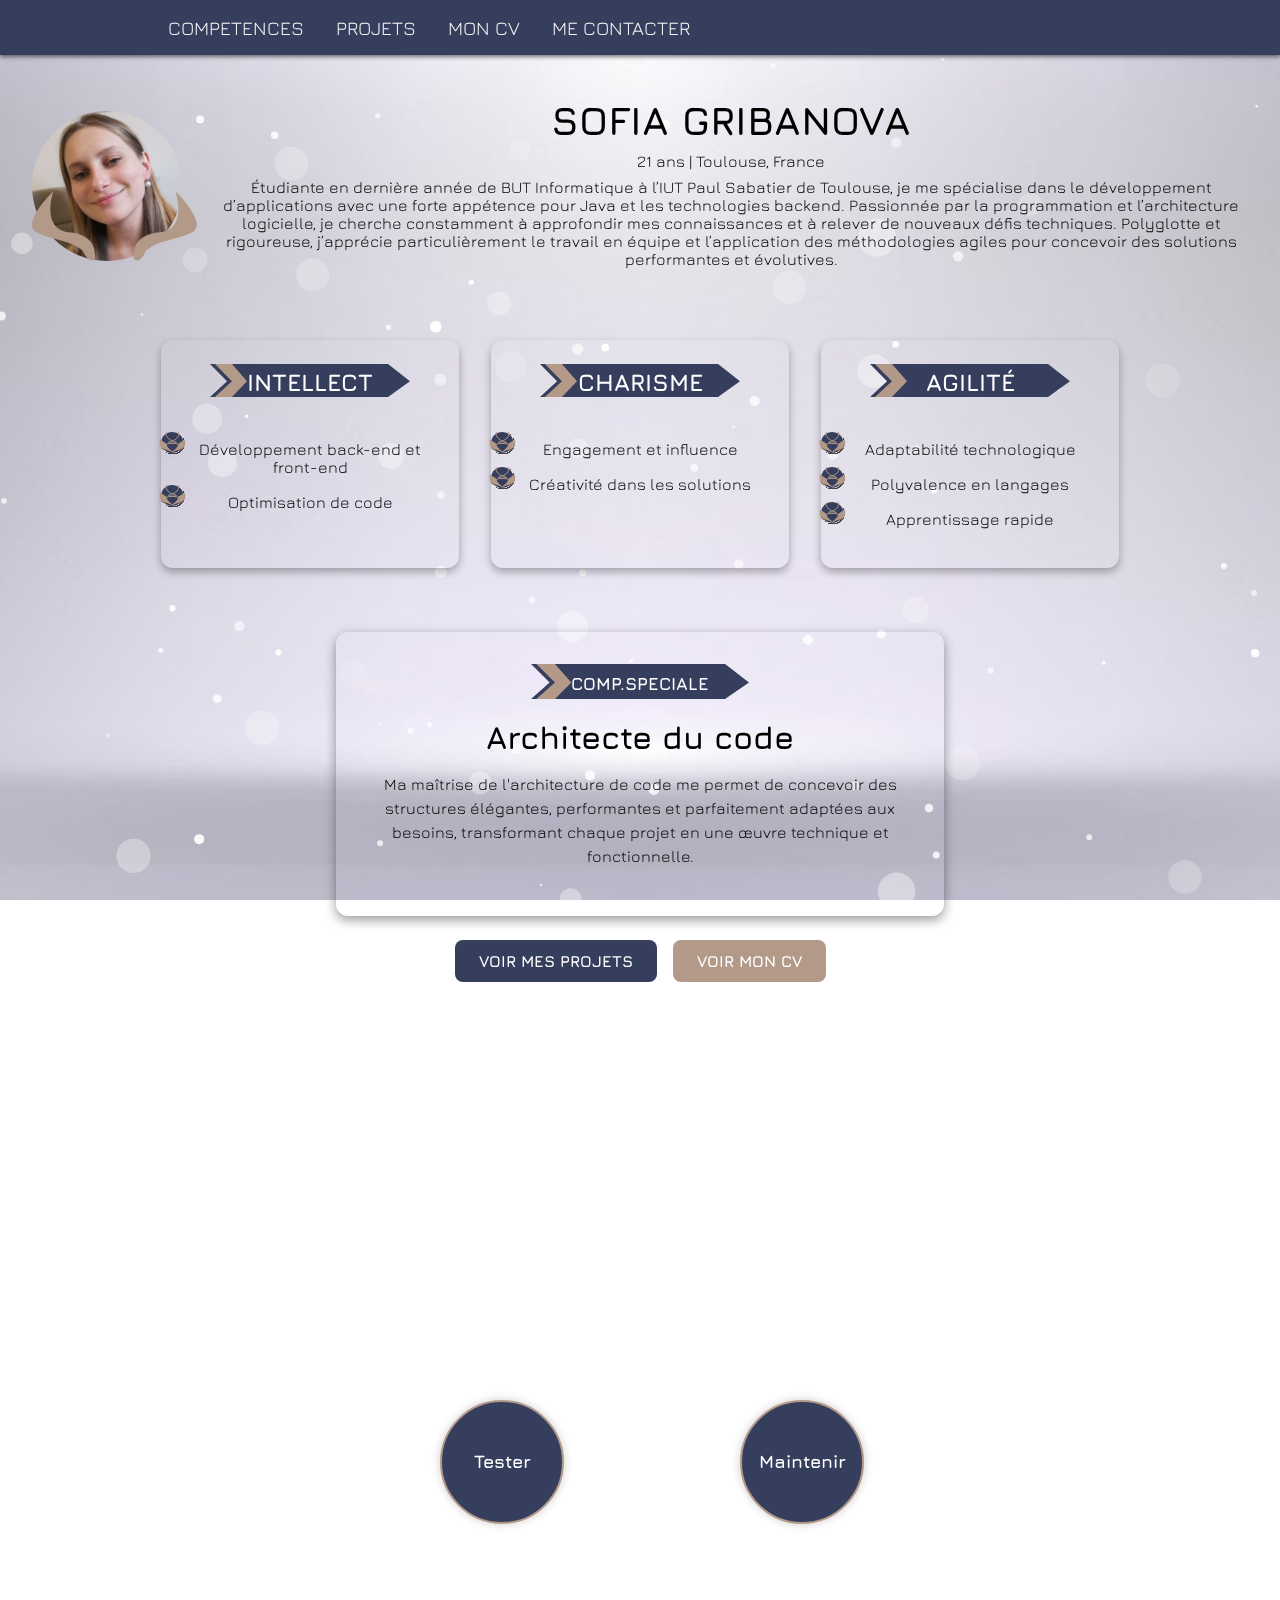
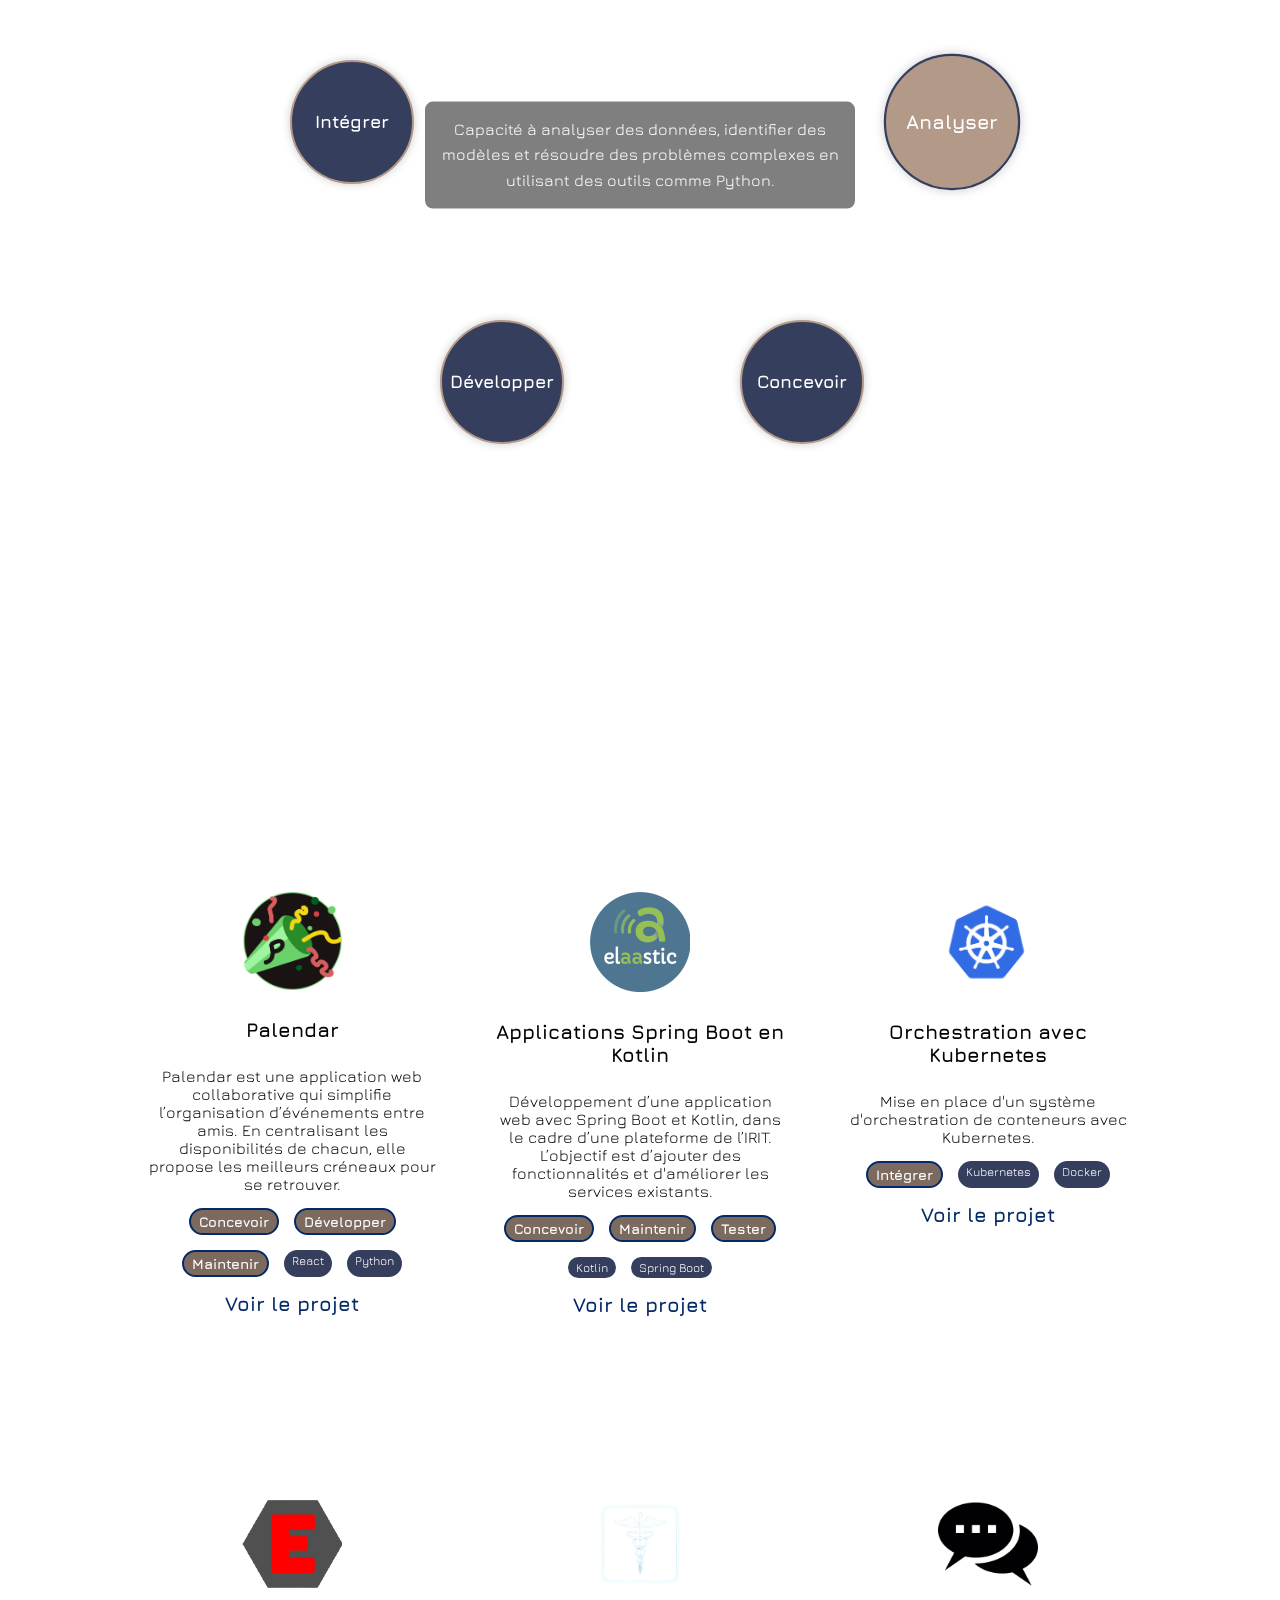
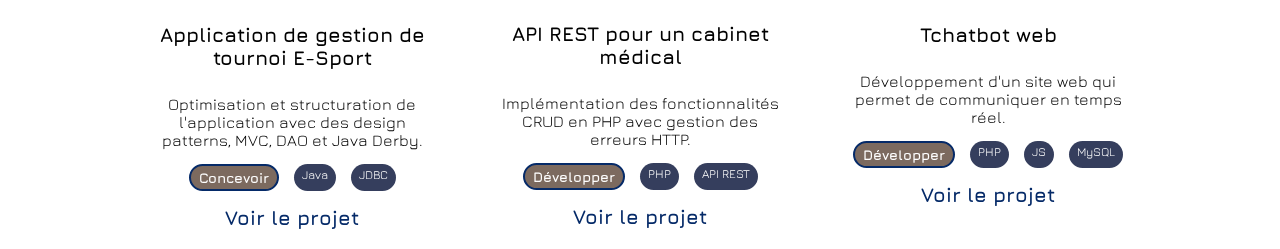
==== commit 6e252241: "Update index.html" ====
--- a/index.html
+++ b/index.html
@@ -147,6 +147,8 @@
                     <p class="project-description">Développement d’une application web avec Spring Boot et Kotlin, dans le cadre d’une plateforme de l’IRIT. L’objectif est d’ajouter des fonctionnalités et d'améliorer les services existants.</p>
                     <div class="tags">
                         <div class="tag_competence">Concevoir</div>
+                        <div class="tag_competence">Maintenir</div>
+                        <div class="tag_competence">Tester</div>
                         <div class="tag">Kotlin</div>
                         <div class="tag">Spring Boot</div>
                     </div>
